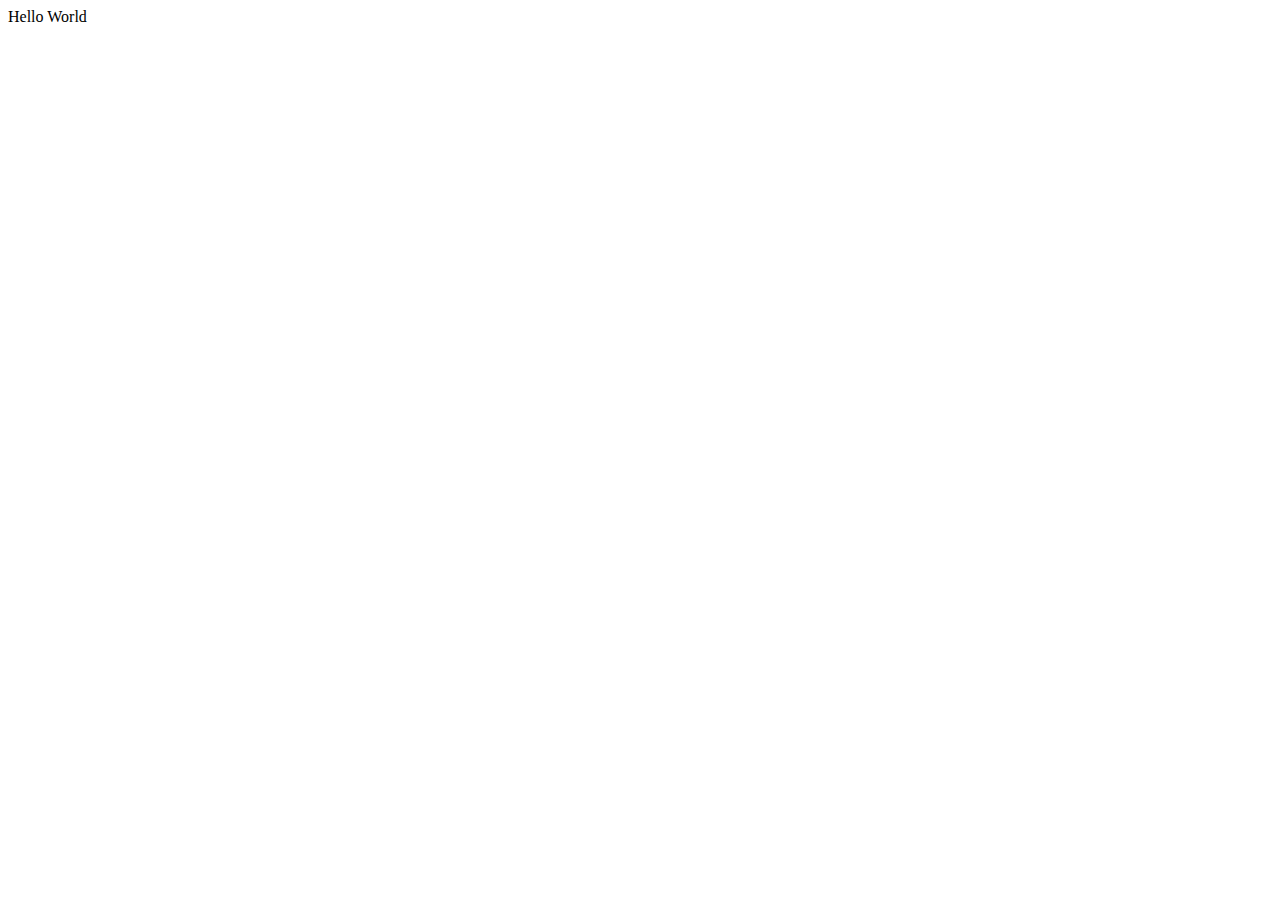
==== index.html @ 0970b0cb "first commit" ====
<!DOCTYPE html>
<html lang="en">

<head>
    <meta charset="UTF-8">
    <meta http-equiv="X-UA-Compatible" content="IE=edge">
    <meta name="viewport" content="width=device-width, initial-scale=1.0">
    <title>Document</title>
</head>

<body>
    Hello World
</body>

</html>
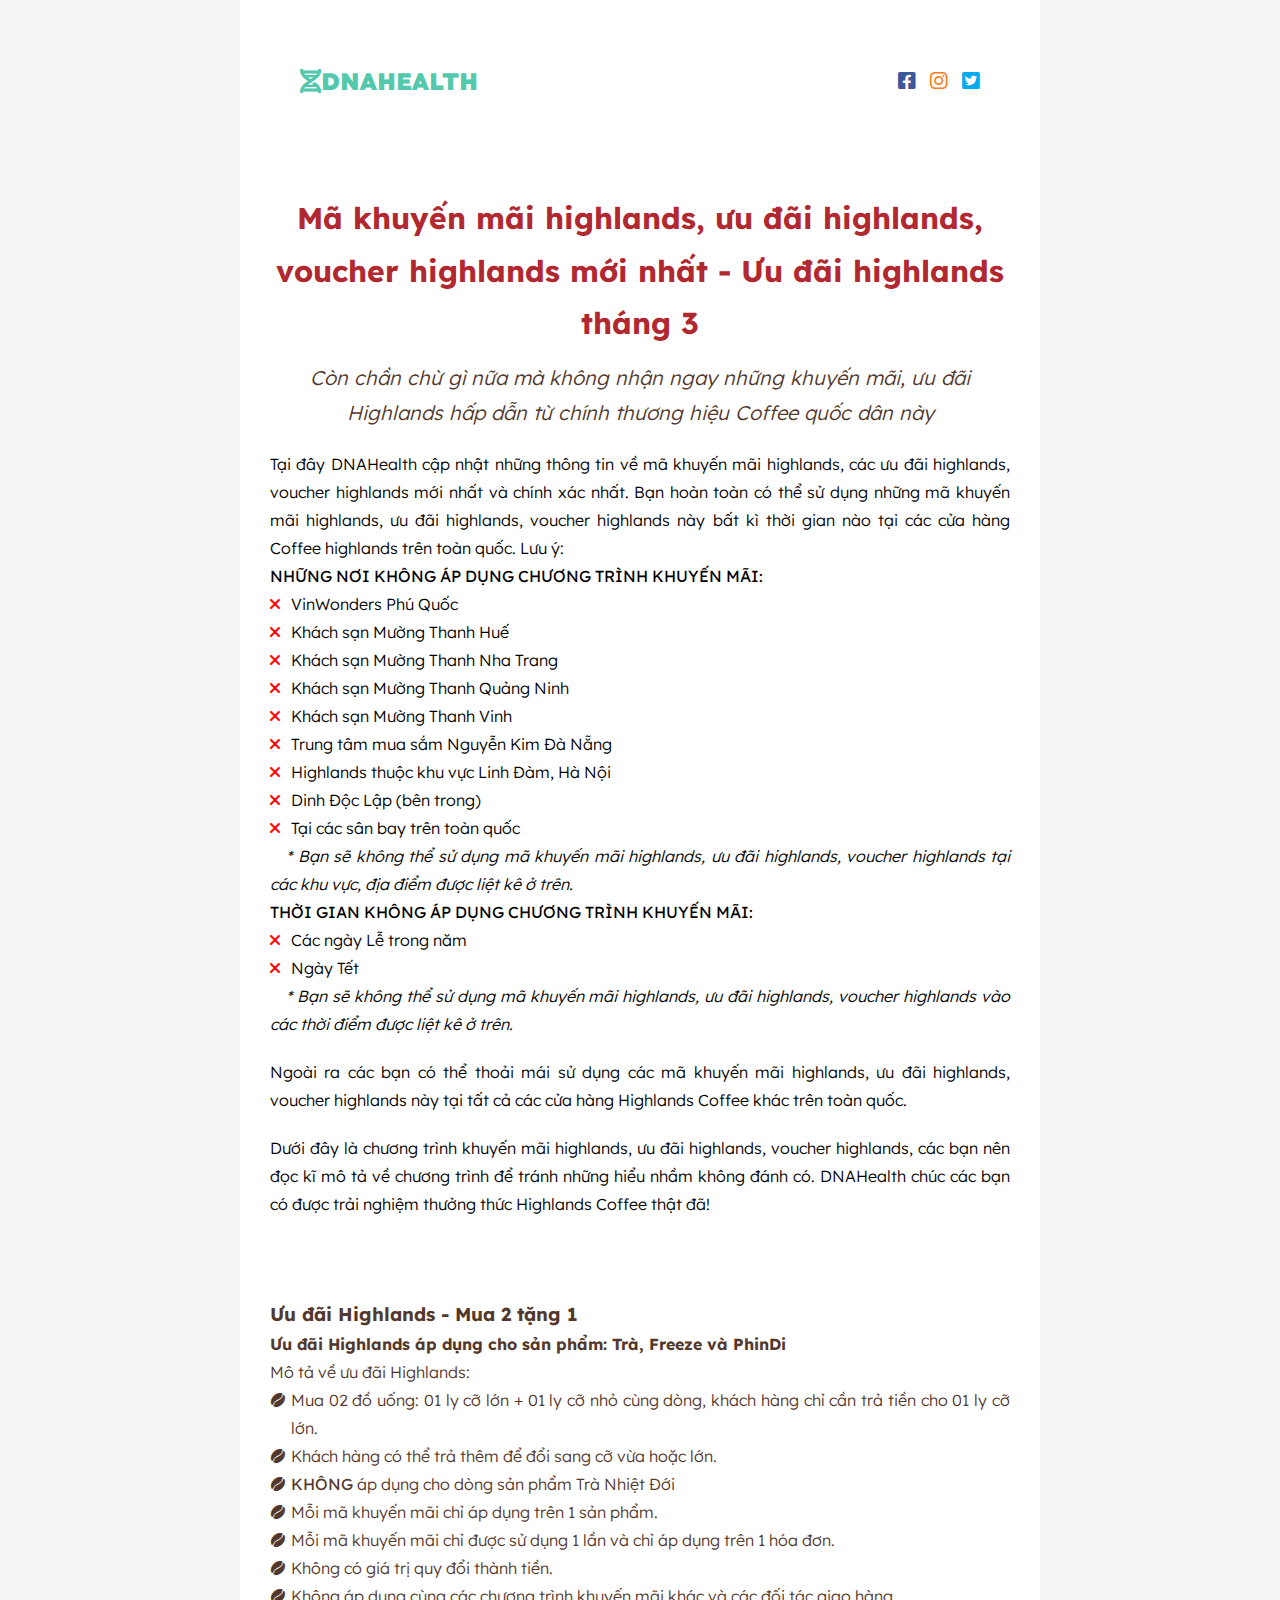
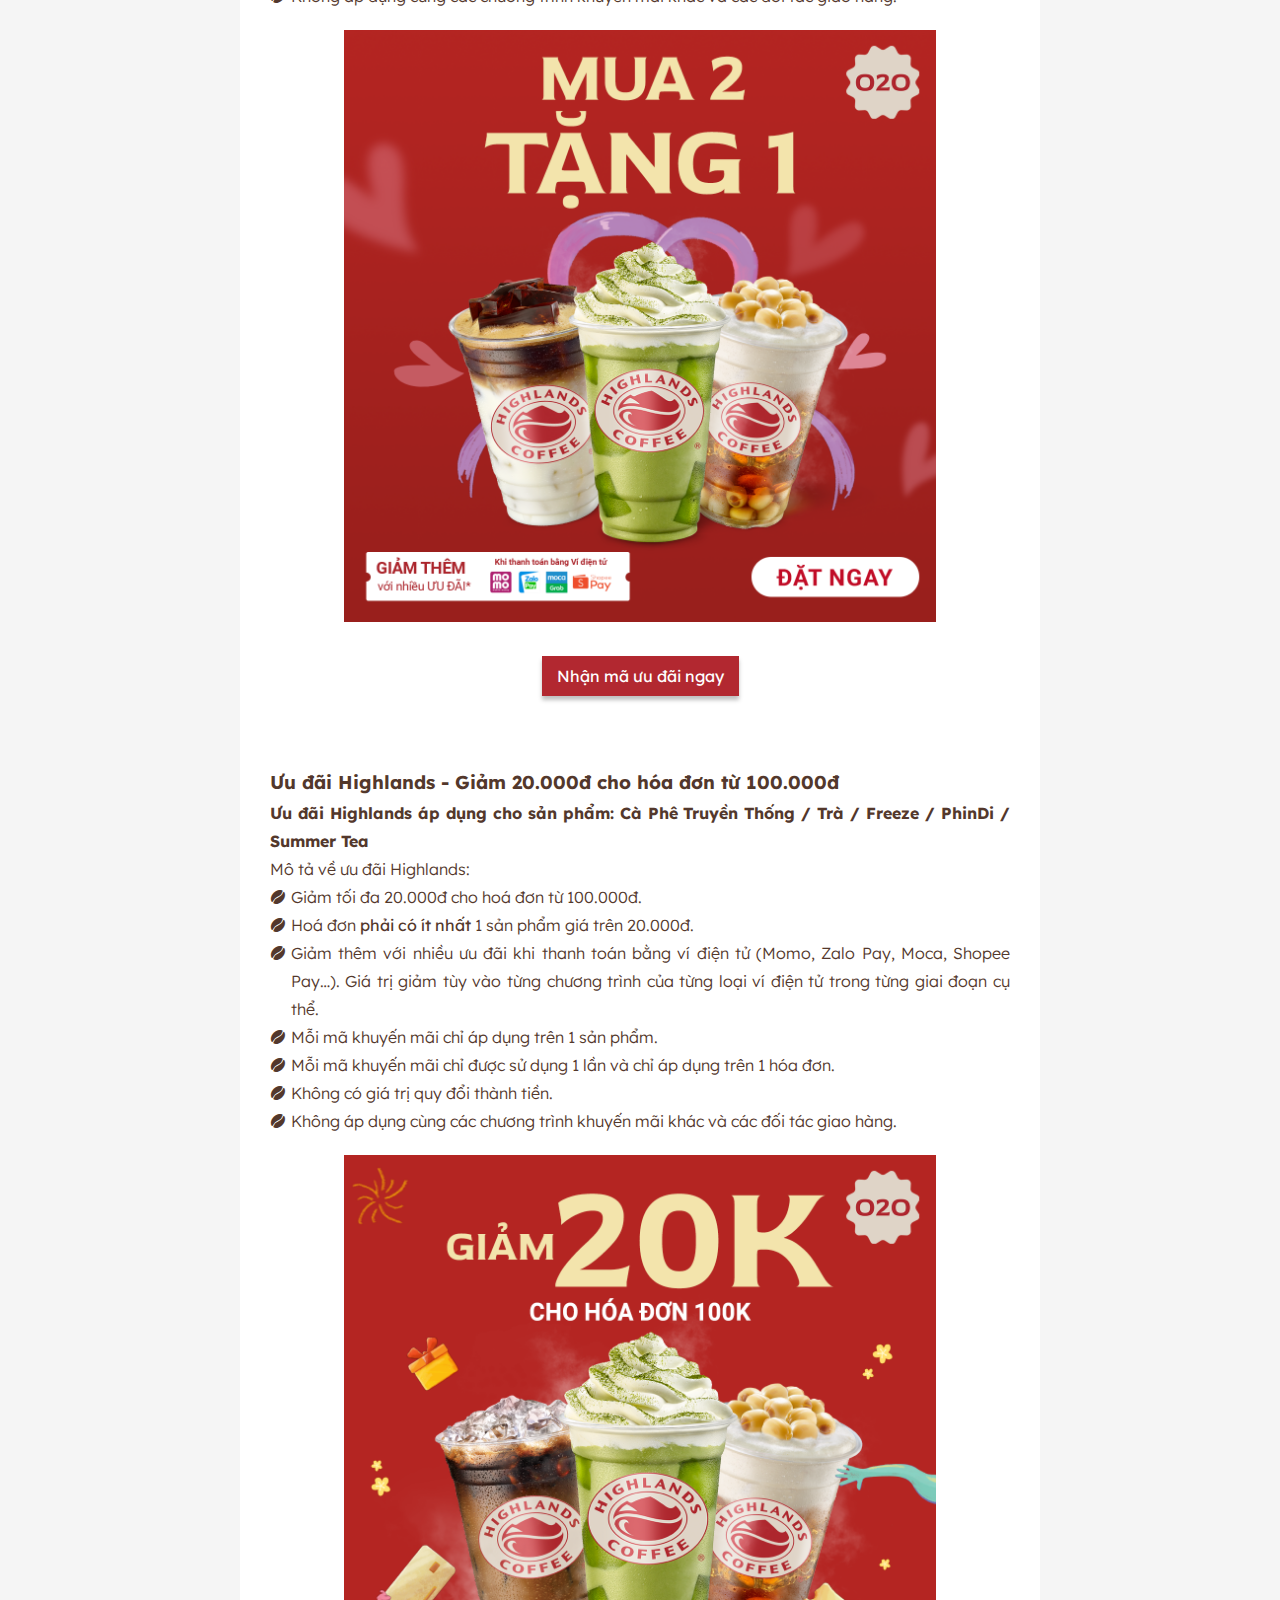
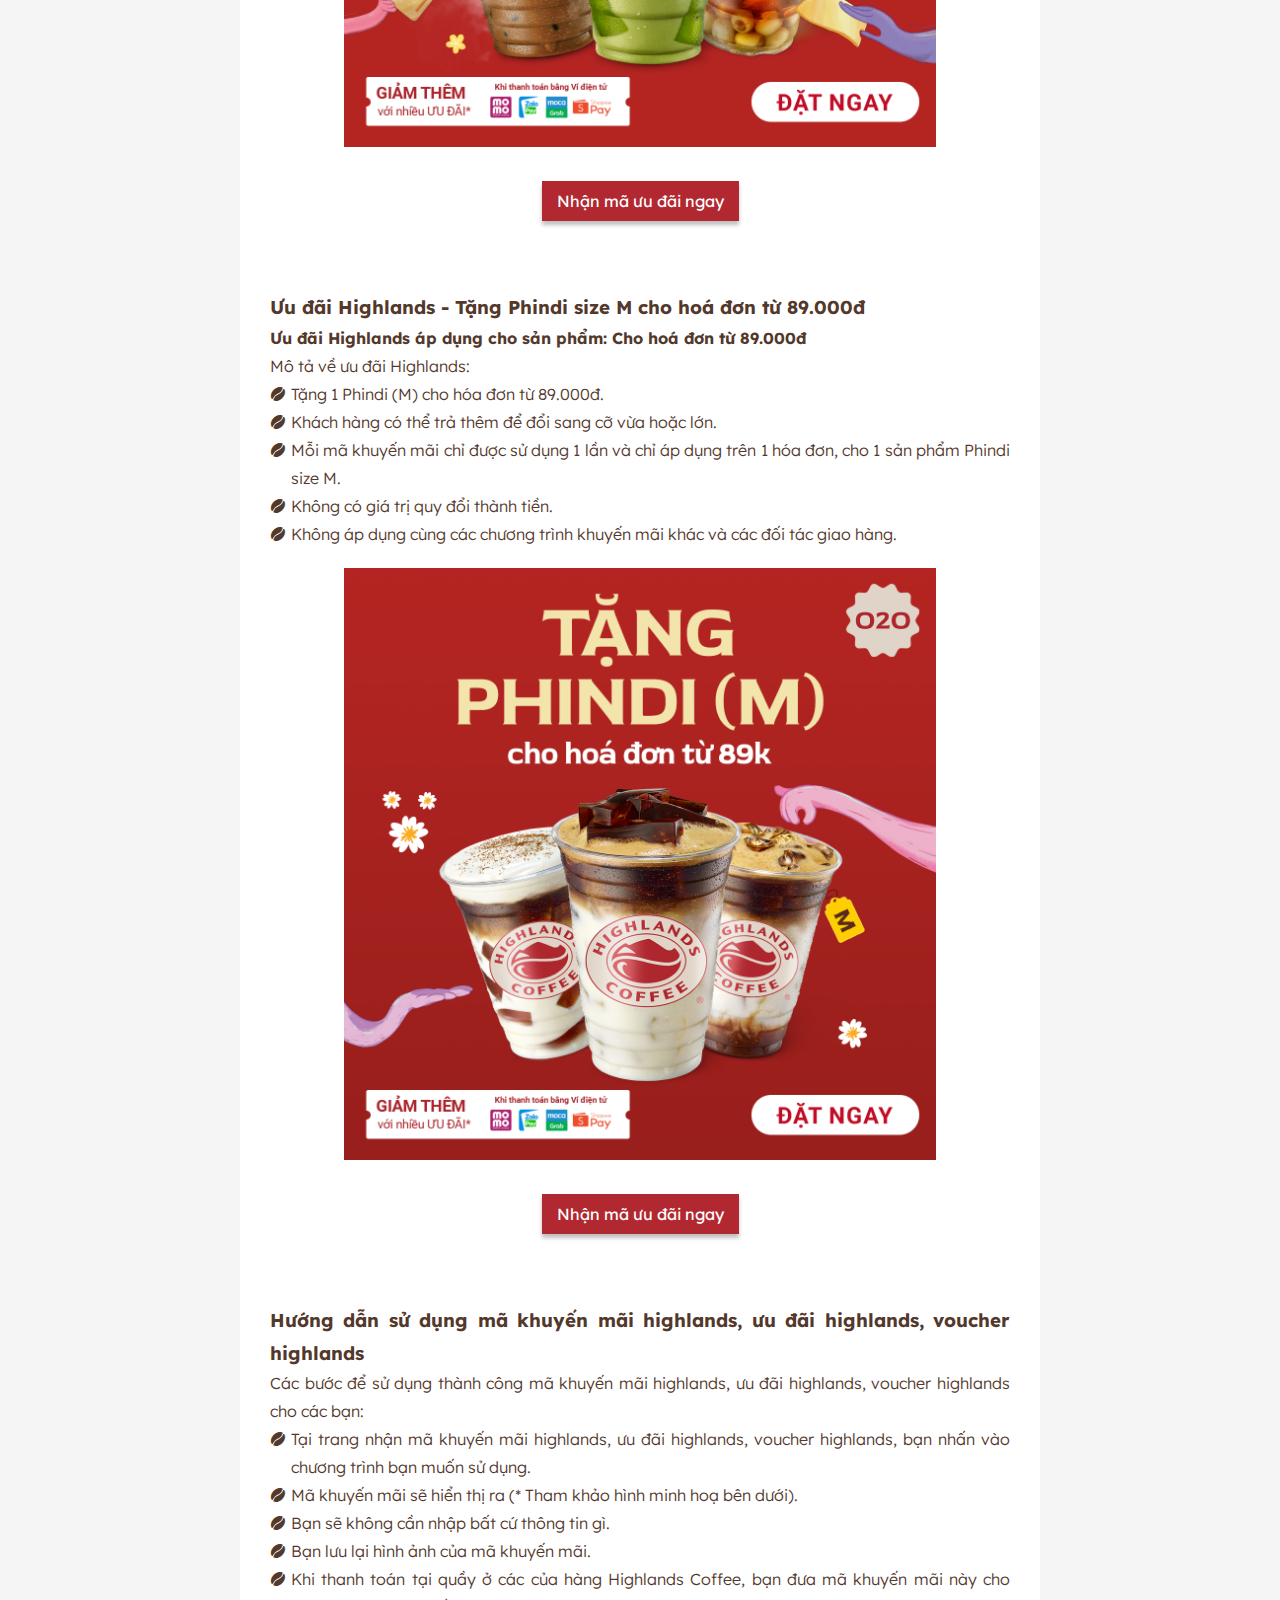
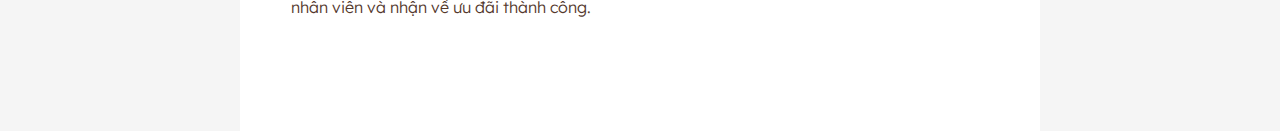
==== commit 133f8736: "complete web page" ====
--- a/index.html
+++ b/index.html
@@ -5,11 +5,136 @@
     <meta charset="UTF-8">
     <meta http-equiv="X-UA-Compatible" content="IE=edge">
     <meta name="viewport" content="width=device-width, initial-scale=1.0">
-    <title>Document</title>
+    <meta name="description" content="Nhận ngay khuyến mãi, ưu đãi Highlands mới nhất, hấp dẫn nhất. Chương trình Ưu đãi Highlands tháng 3">
+    <title>Mã khuyến mãi highlands, ưu đãi highlands, voucher highlands mới nhất - Ưu đãi highlands tháng 3</title>
+    <link rel="preconnect" href="https://fonts.googleapis.com">
+    <link rel="preconnect" href="https://fonts.gstatic.com" crossorigin>
+    <link rel="stylesheet" href="font-awesome-pro-v6-6/css/all.css">
+    <link href="https://fonts.googleapis.com/css2?family=Lexend:wght@100;200;300;400;500;600;700;800;900&display=swap" rel="stylesheet">
+    <link rel="stylesheet" href="css/header/header.css">
+    <link rel="stylesheet" href="css/main/main.css">
+    <link rel="stylesheet" href="css/styles.css">
 </head>
 
 <body>
-    Hello World
+    <header id="header">
+        <div class="logo">
+            <a href="#">
+                <p><i class="fa-sharp fa-solid fa-dna"></i>DNAHEALTH</p>
+            </a>
+        </div>
+        <div class="social">
+            <i class="fa-brands fa-square-facebook" style="color: #3b5998;"></i>
+            <i class="fa-brands fa-instagram" style="color: RGB(250,126,30);"></i>
+            <i class="fa-brands fa-square-twitter" style="color: #00acee;"></i>
+        </div>
+    </header>
+    <main id="main">
+        <div class="title">
+            <h1>Mã khuyến mãi highlands, ưu đãi highlands, voucher highlands mới nhất - Ưu đãi highlands tháng 3</h1>
+            <h2>Còn chần chừ gì nữa mà không nhận ngay những khuyến mãi, ưu đãi Highlands hấp dẫn từ chính thương hiệu Coffee quốc dân này</h2>
+        </div>
+        <div class="opening">
+            <p>Tại đây DNAHealth cập nhật những thông tin về mã khuyến mãi highlands, các ưu đãi highlands, voucher highlands mới nhất và chính xác nhất. Bạn hoàn toàn có thể sử dụng những mã khuyến mãi highlands, ưu đãi highlands, voucher highlands này
+                bất kì thời gian nào tại các cửa hàng Coffee highlands trên toàn quốc. Lưu ý: </p>
+            <p><strong>NHỮNG NƠI KHÔNG ÁP DỤNG CHƯƠNG TRÌNH KHUYẾN MÃI:</strong></p>
+            <ul>
+                <li>VinWonders Phú Quốc</li>
+                <li>Khách sạn Mường Thanh Huế</li>
+                <li>Khách sạn Mường Thanh Nha Trang</li>
+                <li>Khách sạn Mường Thanh Quảng Ninh</li>
+                <li>Khách sạn Mường Thanh Vinh</li>
+                <li>Trung tâm mua sắm Nguyễn Kim Đà Nẵng</li>
+                <li>Highlands thuộc khu vực Linh Đàm, Hà Nội</li>
+                <li>Dinh Độc Lập (bên trong)</li>
+                <li>Tại các sân bay trên toàn quốc</li>
+            </ul>
+            <p><i>&emsp;* Bạn sẽ không thể sử dụng mã khuyến mãi highlands, ưu đãi highlands, voucher highlands tại các khu vực, địa điểm được liệt kê ở trên.</i></p>
+            <p><strong>THỜI GIAN KHÔNG ÁP DỤNG CHƯƠNG TRÌNH KHUYẾN MÃI:</strong></p>
+            <ul>
+                <li>Các ngày Lễ trong năm</li>
+                <li>Ngày Tết</li>
+            </ul>
+            <p><i>&emsp;* Bạn sẽ không thể sử dụng mã khuyến mãi highlands, ưu đãi highlands, voucher highlands vào các thời điểm được liệt kê ở trên.</i></p>
+            <br>
+            <p>Ngoài ra các bạn có thể thoải mái sử dụng các mã khuyến mãi highlands, ưu đãi highlands, voucher highlands này tại tất cả các cửa hàng Highlands Coffee khác trên toàn quốc.</p>
+            <br>
+            <p>Dưới đây là chương trình khuyến mãi highlands, ưu đãi highlands, voucher highlands, các bạn nên đọc kĩ mô tả về chương trình để tránh những hiểu nhầm không đánh có. DNAHealth chúc các bạn có được trải nghiệm thưởng thức Highlands Coffee thật
+                đã!
+            </p>
+        </div>
+        <div class="main-content">
+            <div class="part">
+                <h3>Ưu đãi Highlands - Mua 2 tặng 1</h3>
+                <h4>Ưu đãi Highlands áp dụng cho sản phẩm: Trà, Freeze và PhinDi</h4>
+                <p>Mô tả về ưu đãi Highlands:</p>
+                <ul>
+                    <li>Mua 02 đồ uống: 01 ly cỡ lớn + 01 ly cỡ nhỏ cùng dòng, khách hàng chỉ cần trả tiền cho 01 ly cỡ lớn.</li>
+                    <li>Khách hàng có thể trả thêm để đổi sang cỡ vừa hoặc lớn.</li>
+                    <li><strong>KHÔNG</strong> áp dụng cho dòng sản phẩm Trà Nhiệt Đới</li>
+                    <li>Mỗi mã khuyến mãi chỉ áp dụng trên 1 sản phẩm.</li>
+                    <li>Mỗi mã khuyến mãi chỉ được sử dụng 1 lần và chỉ áp dụng trên 1 hóa đơn.</li>
+                    <li>Không có giá trị quy đổi thành tiền.</li>
+                    <li>Không áp dụng cùng các chương trình khuyến mãi khác và các đối tác giao hàng.</li>
+                </ul>
+                <div class="center-content">
+                    <img src="images/uu-dai-highlands-mua02tang01.png" alt="mã khuyến mãi highlands, ưu đãi highlands, voucher highlands">
+                    <div class="direct-btn">
+                        <a href="https://uudai4.highlandscoffee.com.vn/?utm_campaign=300_ADTC_MEDIA&utm_term=1411462&utm_content=pW3mFlRtgE4QfH8L8KG7qsVATu027vTEFnlsb8as5Xbhs57p&utm_id=accesstrade&utm_source=PAFFAT&utm_medium=DCPM&aff_sid=pW3mFlRtgE4QfH8L8KG7qsVATu027vTEFnlsb8as5Xbhs57p&atnct1=c8067ad1937f728f51288b3eb986afaa&atnct2=pW3mFlRtgE4QfH8L8KG7qsVATu027vTEFnlsb8as5Xbhs57p&atnct3=dsI1l000c2k00u93a">Nhận mã ưu đãi ngay</a>
+                    </div>
+                </div>
+            </div>
+            <div class="part">
+                <h3>Ưu đãi Highlands - Giảm 20.000đ cho hóa đơn từ 100.000đ</h3>
+                <h4>Ưu đãi Highlands áp dụng cho sản phẩm: Cà Phê Truyền Thống / Trà / Freeze / PhinDi / Summer Tea</h4>
+                <p>Mô tả về ưu đãi Highlands:</p>
+                <ul>
+                    <li>Giảm tối đa 20.000đ cho hoá đơn từ 100.000đ.</li>
+                    <li>Hoá đơn <strong>phải có ít nhất</strong> 1 sản phẩm giá trên 20.000đ.</li>
+                    <li>Giảm thêm với nhiều ưu đãi khi thanh toán bằng ví điện tử (Momo, Zalo Pay, Moca, Shopee Pay…). Giá trị giảm tùy vào từng chương trình của từng loại ví điện tử trong từng giai đoạn cụ thể.</li>
+                    <li>Mỗi mã khuyến mãi chỉ áp dụng trên 1 sản phẩm.</li>
+                    <li>Mỗi mã khuyến mãi chỉ được sử dụng 1 lần và chỉ áp dụng trên 1 hóa đơn.</li>
+                    <li>Không có giá trị quy đổi thành tiền.</li>
+                    <li>Không áp dụng cùng các chương trình khuyến mãi khác và các đối tác giao hàng.</li>
+                </ul>
+                <div class="center-content">
+                    <img src="images/uu-dai-highlands-giam20ktren100k.png" alt="mã khuyến mãi highlands, ưu đãi highlands, voucher highlands">
+                    <div class="direct-btn">
+                        <a href="https://uudai4.highlandscoffee.com.vn/?utm_campaign=300_ADTC_MEDIA&utm_term=1411462&utm_content=pW3mFlRtgE4QfH8L8KG7qsVATu027vTEFnlsb8as5Xbhs57p&utm_id=accesstrade&utm_source=PAFFAT&utm_medium=DCPM&aff_sid=pW3mFlRtgE4QfH8L8KG7qsVATu027vTEFnlsb8as5Xbhs57p&atnct1=c8067ad1937f728f51288b3eb986afaa&atnct2=pW3mFlRtgE4QfH8L8KG7qsVATu027vTEFnlsb8as5Xbhs57p&atnct3=dsI1l000c2k00u93a">Nhận mã ưu đãi ngay</a>
+                    </div>
+                </div>
+            </div>
+            <div class="part">
+                <h3>Ưu đãi Highlands - Tặng Phindi size M cho hoá đơn từ 89.000đ</h3>
+                <h4>Ưu đãi Highlands áp dụng cho sản phẩm: Cho hoá đơn từ 89.000đ</h4>
+                <p>Mô tả về ưu đãi Highlands:</p>
+                <ul>
+                    <li>Tặng 1 Phindi (M) cho hóa đơn từ 89.000đ.</li>
+                    <li>Khách hàng có thể trả thêm để đổi sang cỡ vừa hoặc lớn.</li>
+                    <li>Mỗi mã khuyến mãi chỉ được sử dụng 1 lần và chỉ áp dụng trên 1 hóa đơn, cho 1 sản phẩm Phindi size M.</li>
+                    <li>Không có giá trị quy đổi thành tiền.</li>
+                    <li>Không áp dụng cùng các chương trình khuyến mãi khác và các đối tác giao hàng.</li>
+                </ul>
+                <div class="center-content">
+                    <img src="images/uu-dai-highlands-tangPhindiM.png" alt="mã khuyến mãi highlands, ưu đãi highlands, voucher highlands">
+                    <div class="direct-btn">
+                        <a href="https://uudai4.highlandscoffee.com.vn/?utm_campaign=300_ADTC_MEDIA&utm_term=1411462&utm_content=pW3mFlRtgE4QfH8L8KG7qsVATu027vTEFnlsb8as5Xbhs57p&utm_id=accesstrade&utm_source=PAFFAT&utm_medium=DCPM&aff_sid=pW3mFlRtgE4QfH8L8KG7qsVATu027vTEFnlsb8as5Xbhs57p&atnct1=c8067ad1937f728f51288b3eb986afaa&atnct2=pW3mFlRtgE4QfH8L8KG7qsVATu027vTEFnlsb8as5Xbhs57p&atnct3=dsI1l000c2k00u93a">Nhận mã ưu đãi ngay</a>
+                    </div>
+                </div>
+            </div>
+            <div class="part">
+                <h3>Hướng dẫn sử dụng mã khuyến mãi highlands, ưu đãi highlands, voucher highlands</h3>
+                <p>Các bước để sử dụng thành công mã khuyến mãi highlands, ưu đãi highlands, voucher highlands cho các bạn:</p>
+                <ul>
+                    <li>Tại trang nhận mã khuyến mãi highlands, ưu đãi highlands, voucher highlands, bạn nhấn vào chương trình bạn muốn sử dụng.</li>
+                    <li>Mã khuyến mãi sẽ hiển thị ra (* Tham khảo hình minh hoạ bên dưới).</li>
+                    <li>Bạn sẽ không cần nhập bất cứ thông tin gì.</li>
+                    <li>Bạn lưu lại hình ảnh của mã khuyến mãi.</li>
+                    <li>Khi thanh toán tại quầy ở các của hàng Highlands Coffee, bạn đưa mã khuyến mãi này cho nhân viên và nhận về ưu đãi thành công.</li>
+                </ul>
+            </div>
+        </div>
+    </main>
 </body>
 
 </html>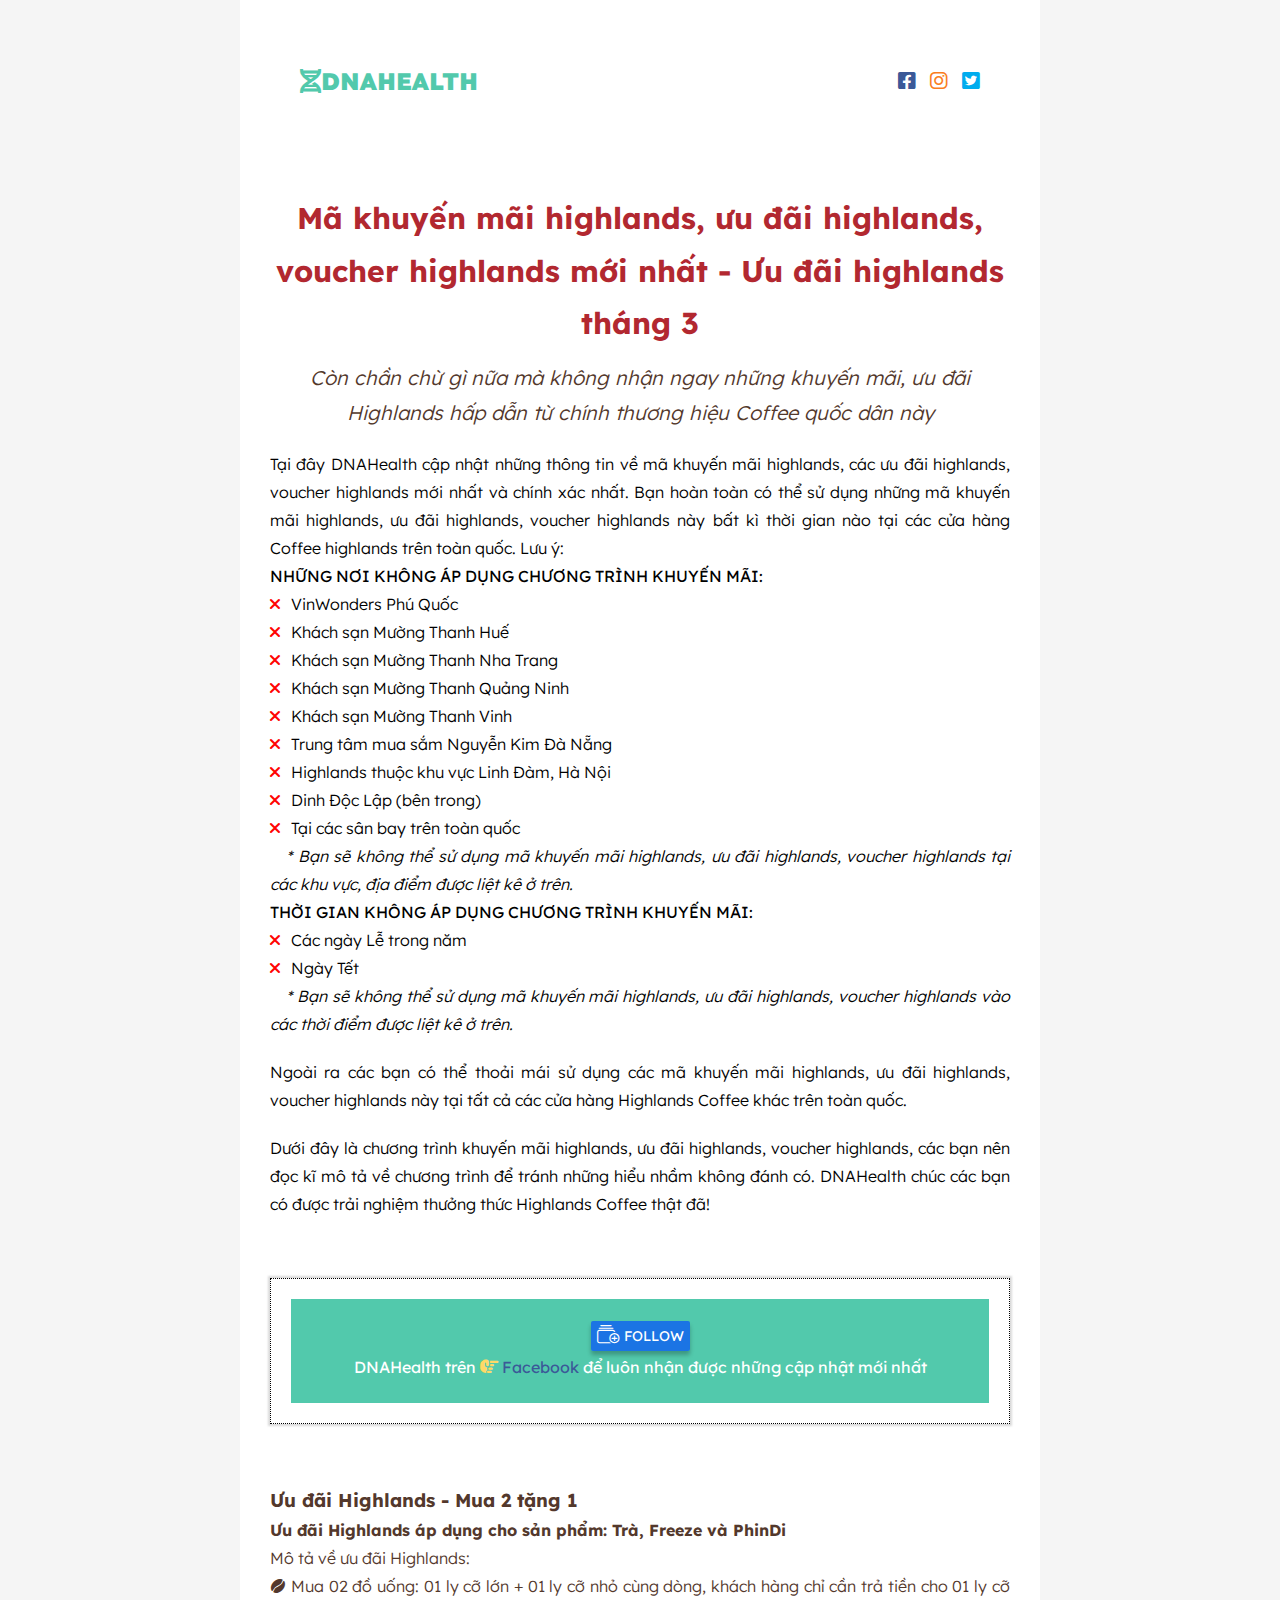
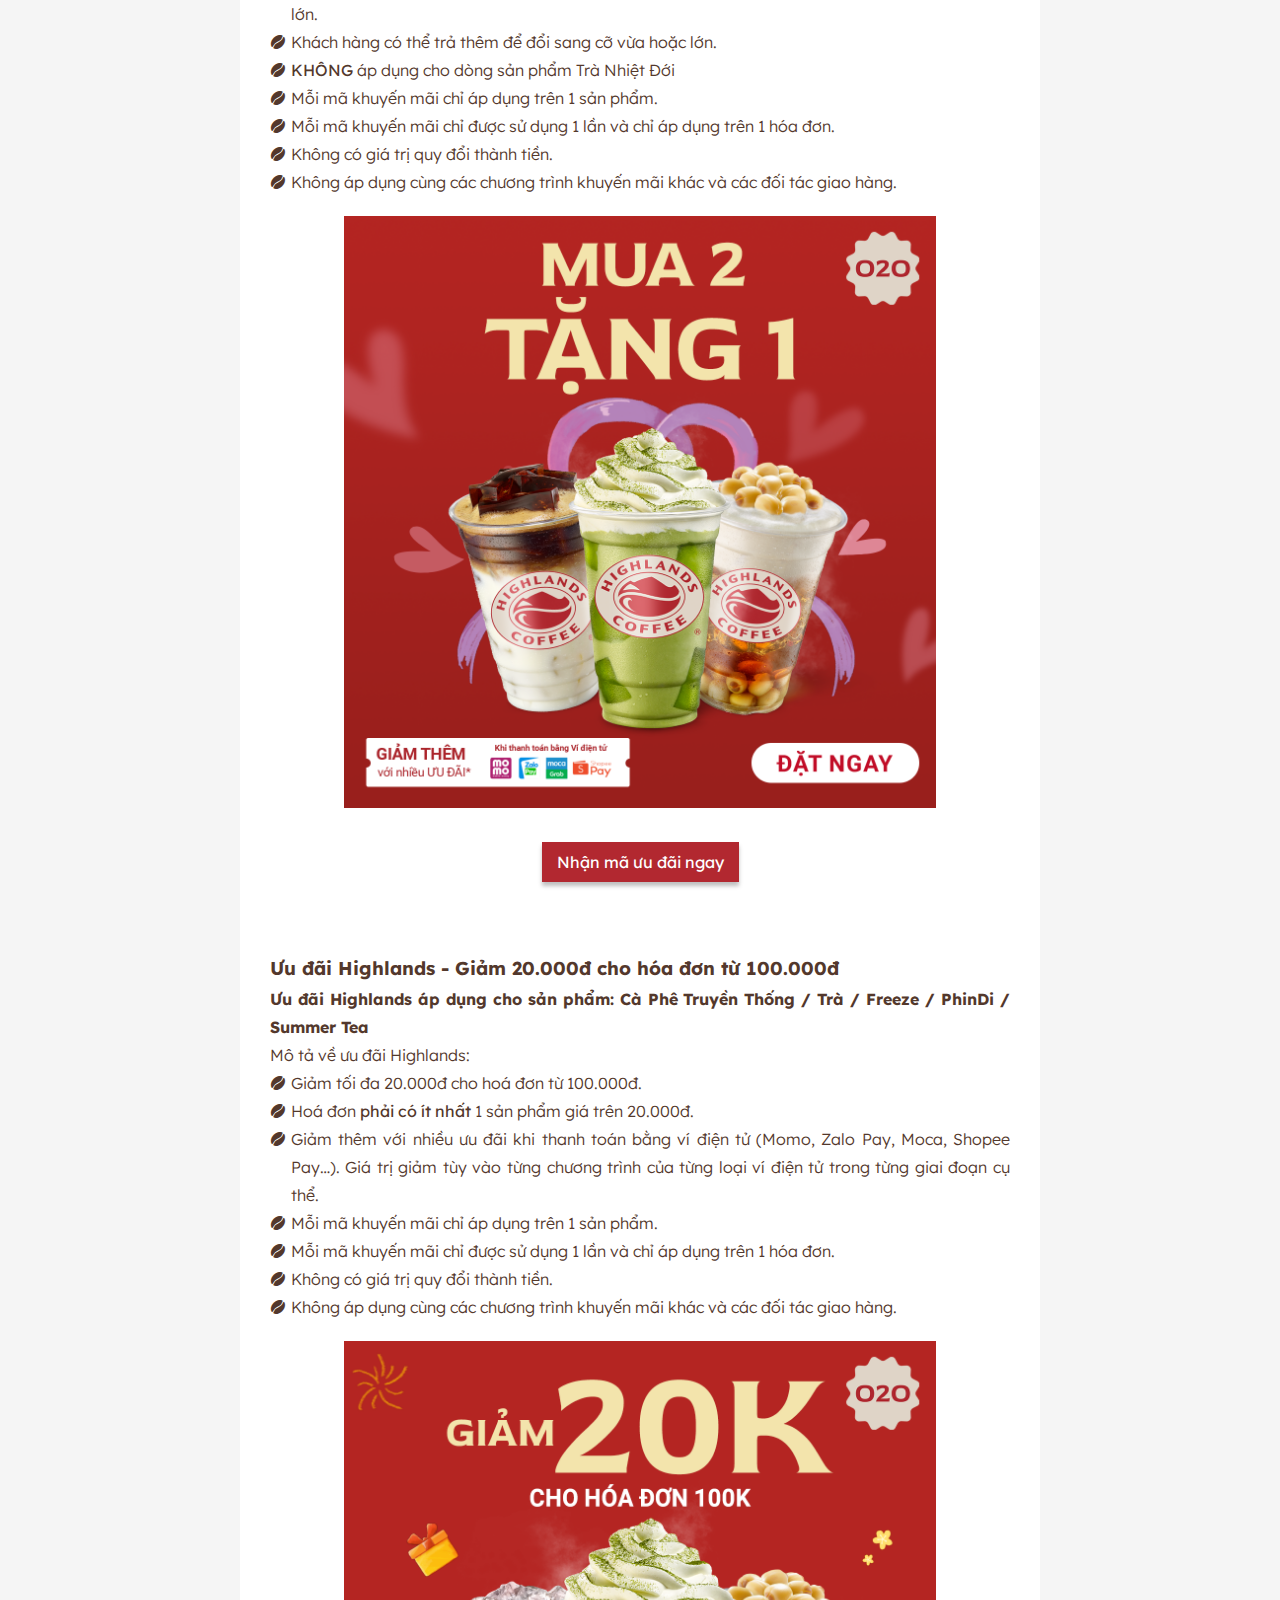
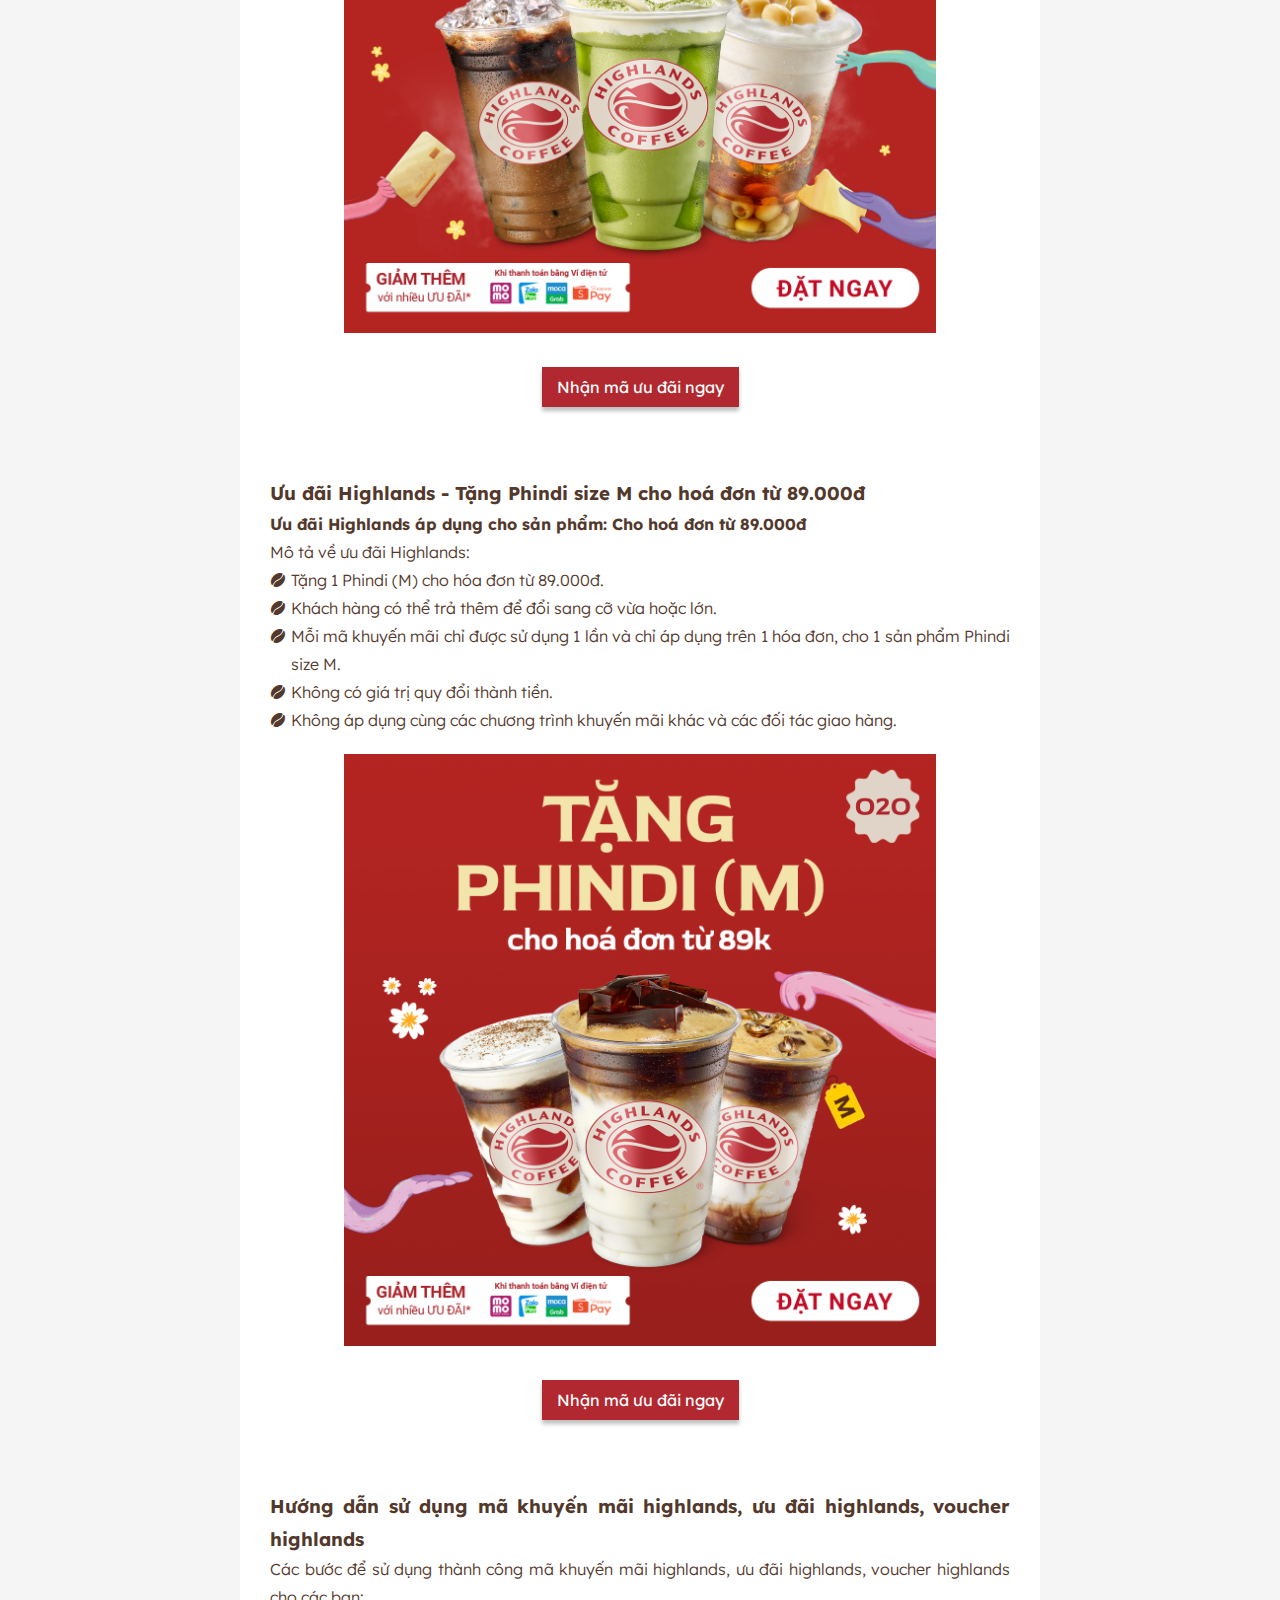
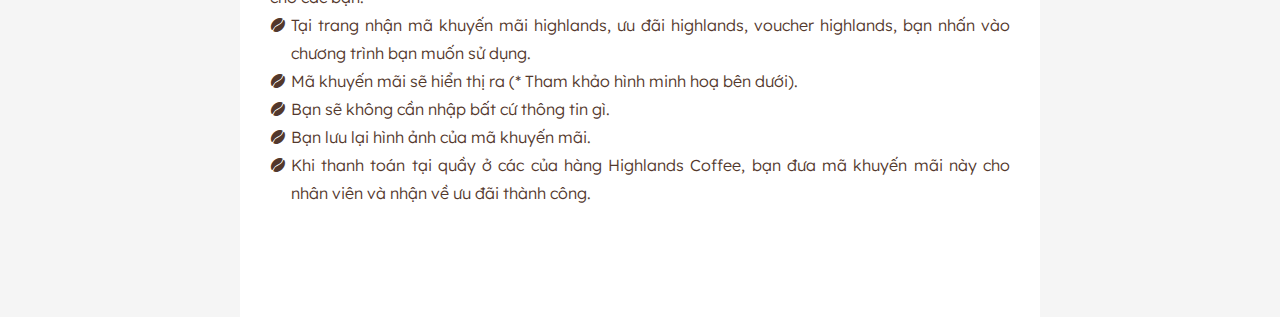
==== commit 26a77e28: "Add action call follow" ====
--- a/index.html
+++ b/index.html
@@ -24,7 +24,7 @@
             </a>
         </div>
         <div class="social">
-            <i class="fa-brands fa-square-facebook" style="color: #3b5998;"></i>
+            <a href="https://www.facebook.com/profile.php?id=100088372483641" target="_blank"><i class="fa-brands fa-square-facebook" style="color: #3b5998;"></i></a>
             <i class="fa-brands fa-instagram" style="color: RGB(250,126,30);"></i>
             <i class="fa-brands fa-square-twitter" style="color: #00acee;"></i>
         </div>
@@ -62,6 +62,14 @@
             <p>Dưới đây là chương trình khuyến mãi highlands, ưu đãi highlands, voucher highlands, các bạn nên đọc kĩ mô tả về chương trình để tránh những hiểu nhầm không đánh có. DNAHealth chúc các bạn có được trải nghiệm thưởng thức Highlands Coffee thật
                 đã!
             </p>
+        </div>
+        <div class="follow-action">
+            <div class="box">
+                <a href="https://www.facebook.com/profile.php?id=100088372483641" target="_blank">
+                    <i class="fa-light fa-rectangle-history-circle-plus"></i> FOLLOW
+                </a>
+                <br> DNAHealth trên <i class="fa-solid fa-hand-point-right"></i> <span style="color: #3b5998;">Facebook</span> để luôn nhận được những cập nhật mới nhất
+            </div>
         </div>
         <div class="main-content">
             <div class="part">
--- a/css/main/main.css
+++ b/css/main/main.css
@@ -41,7 +41,7 @@
 }
 #main .opening {
   font-weight: 300;
-  margin-bottom: 80px;
+  margin-bottom: 60px;
 }
 #main .opening p,
 #main .opening li {
@@ -54,6 +54,53 @@
   margin-left: calc(var(--icon-space) * -1);
   width: var(--icon-space);
   color: #FF0303;
+}
+#main .follow-action {
+  padding: 20px;
+  border: 1px dotted #000;
+  margin-bottom: 60px;
+  box-shadow: 0px 0px 2px 2px #dadada;
+}
+#main .follow-action .box {
+  background-color: #52c9ac;
+  color: #FFF;
+  text-align: center;
+  padding: 20px;
+  line-height: 2;
+}
+#main .follow-action .box i {
+  font-size: 18px;
+  color: #FFD966;
+}
+#main .follow-action .box a {
+  font-size: 14px;
+  text-decoration: none;
+  padding: 6px;
+  background-color: #1b74e4;
+  color: #fff;
+  margin-left: 8px;
+  margin-right: 8px;
+  box-shadow: 0px 4px 4px 0px rgba(0, 0, 0, 0.25);
+  transform: scale(1);
+  animation: pulse-blue 2s infinite;
+  border-radius: 2px;
+}
+#main .follow-action .box a i {
+  color: #FFF;
+}
+@keyframes pulse-blue {
+  0% {
+    transform: scale(0.95);
+    box-shadow: 0 0 0 0 rgba(0, 0, 0, 0.7);
+  }
+  70% {
+    transform: scale(1);
+    box-shadow: 0 0 0 10px rgba(0, 0, 0, 0);
+  }
+  100% {
+    transform: scale(0.95);
+    box-shadow: 0 0 0 0 rgba(0, 0, 0, 0);
+  }
 }
 #main .main-content {
   margin-bottom: 20px;
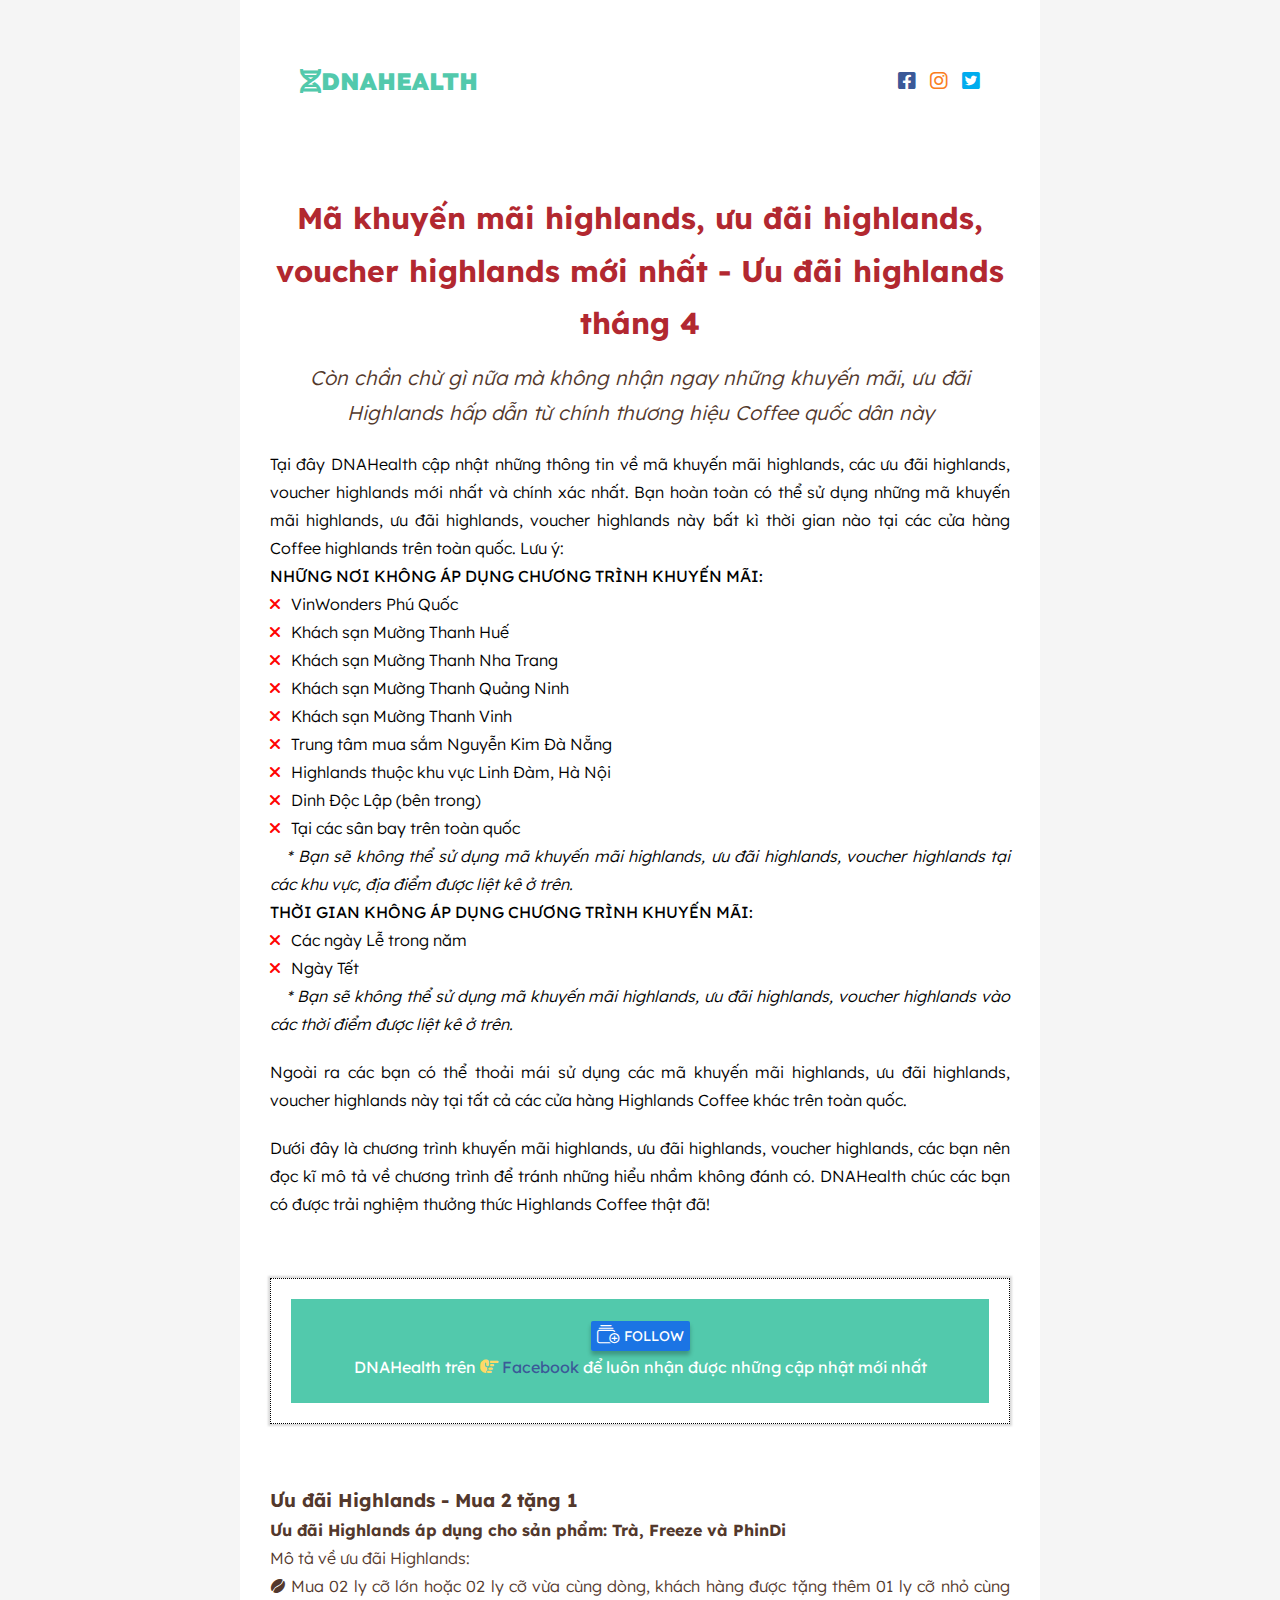
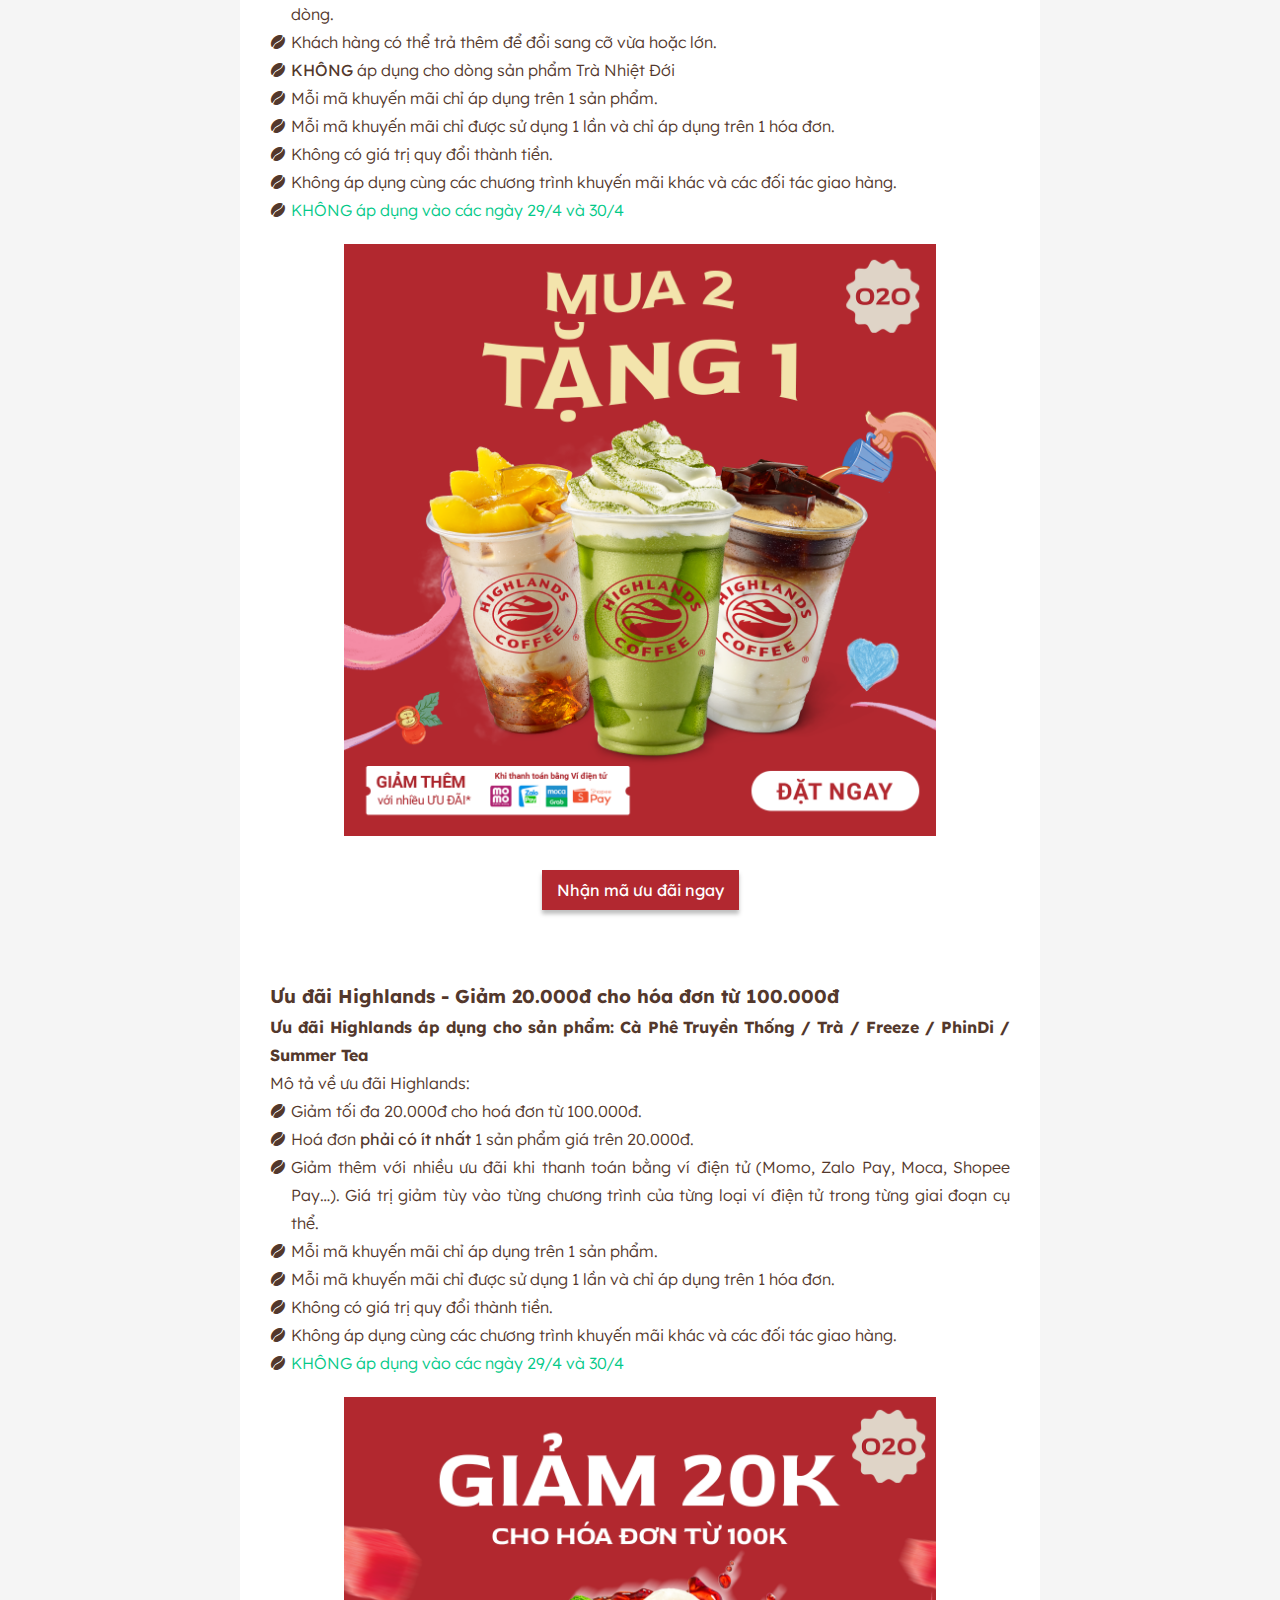
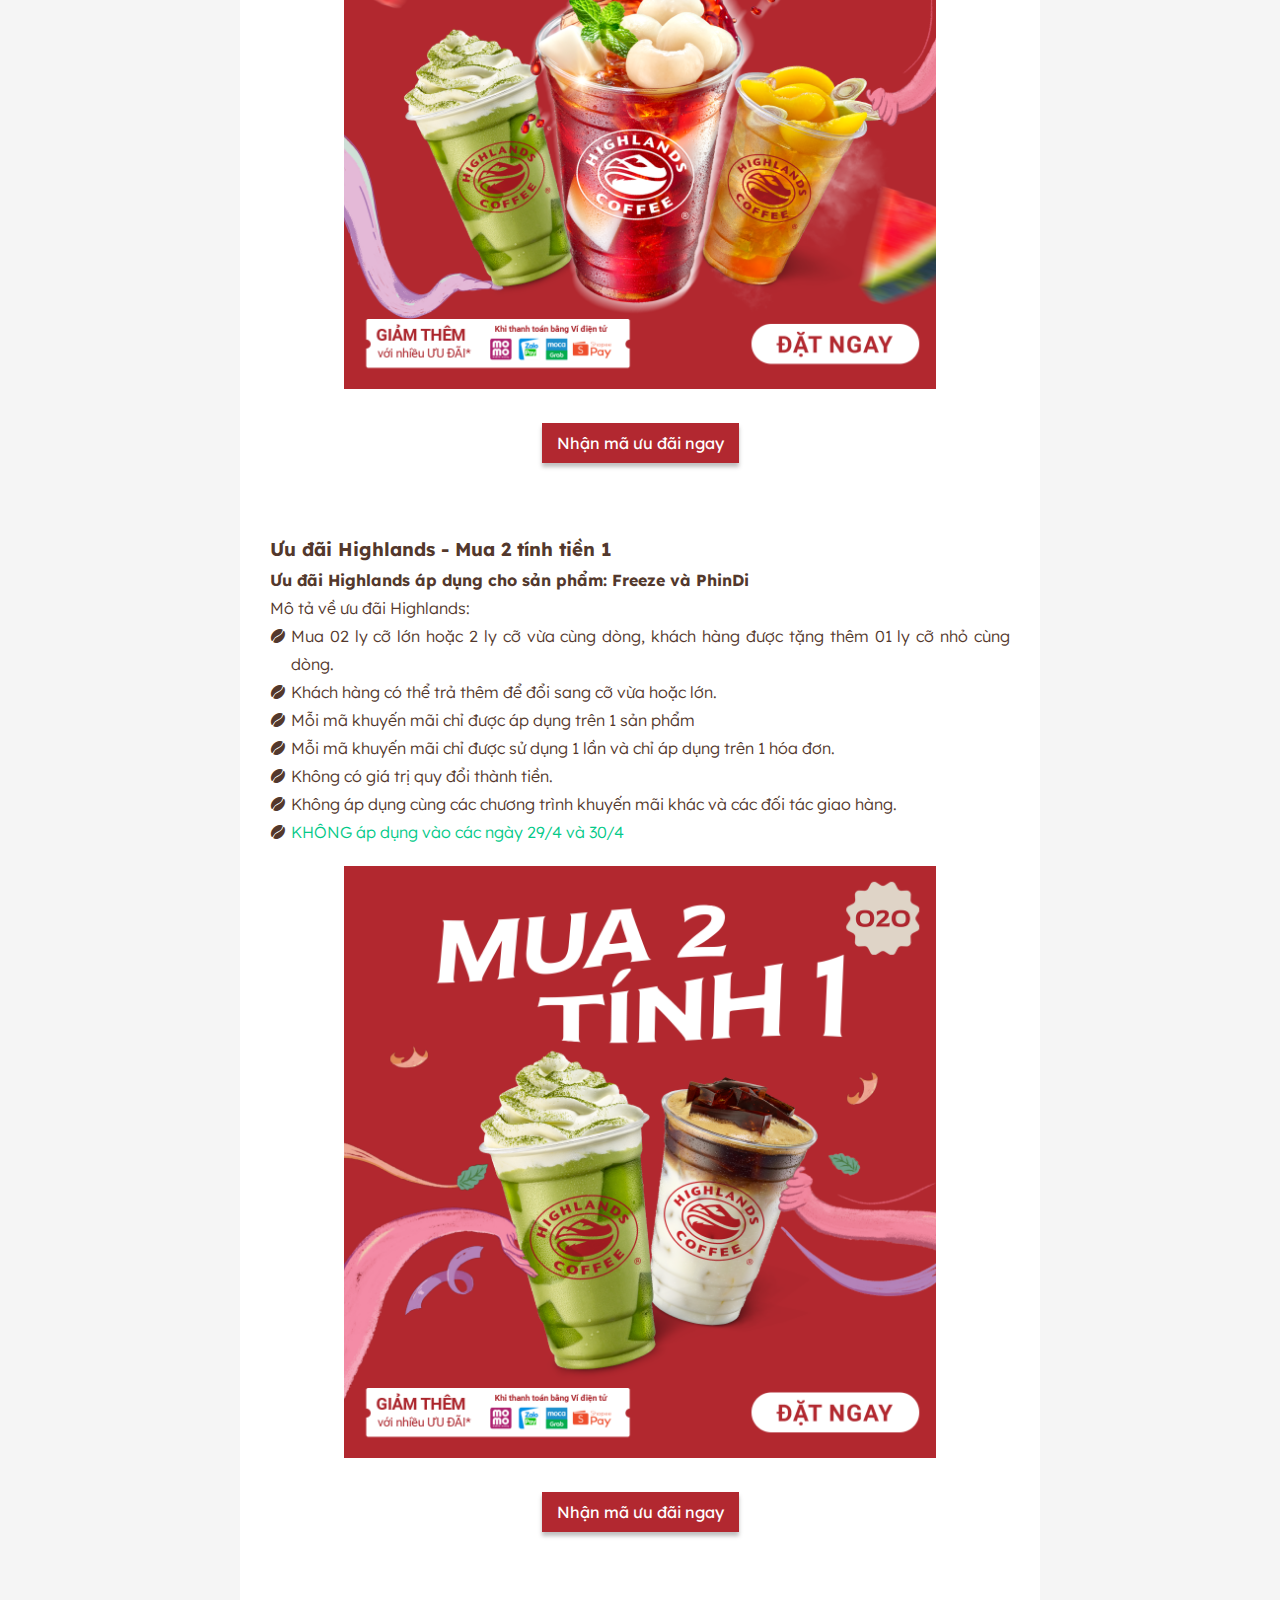
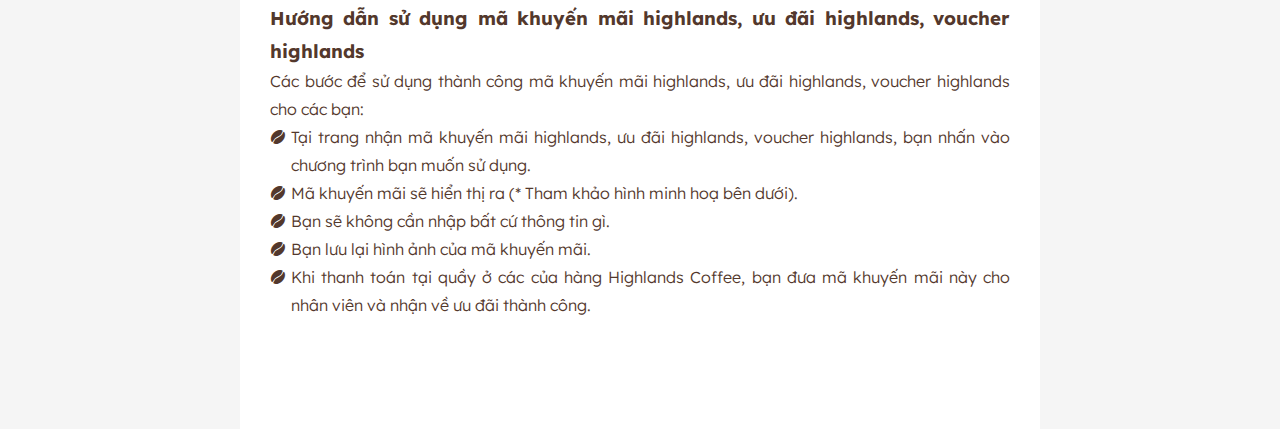
==== commit 42e35b9f: "Change to April" ====
--- a/index.html
+++ b/index.html
@@ -5,8 +5,8 @@
     <meta charset="UTF-8">
     <meta http-equiv="X-UA-Compatible" content="IE=edge">
     <meta name="viewport" content="width=device-width, initial-scale=1.0">
-    <meta name="description" content="Nhận ngay khuyến mãi, ưu đãi Highlands mới nhất, hấp dẫn nhất. Chương trình Ưu đãi Highlands tháng 3">
-    <title>Mã khuyến mãi highlands, ưu đãi highlands, voucher highlands mới nhất - Ưu đãi highlands tháng 3</title>
+    <meta name="description" content="Nhận ngay khuyến mãi, ưu đãi Highlands mới nhất, hấp dẫn nhất. Chương trình Ưu đãi Highlands tháng 4">
+    <title>Mã khuyến mãi highlands, ưu đãi highlands, voucher highlands mới nhất - Ưu đãi highlands tháng 4</title>
     <link rel="preconnect" href="https://fonts.googleapis.com">
     <link rel="preconnect" href="https://fonts.gstatic.com" crossorigin>
     <link rel="stylesheet" href="font-awesome-pro-v6-6/css/all.css">
@@ -31,7 +31,7 @@
     </header>
     <main id="main">
         <div class="title">
-            <h1>Mã khuyến mãi highlands, ưu đãi highlands, voucher highlands mới nhất - Ưu đãi highlands tháng 3</h1>
+            <h1>Mã khuyến mãi highlands, ưu đãi highlands, voucher highlands mới nhất - Ưu đãi highlands tháng 4</h1>
             <h2>Còn chần chừ gì nữa mà không nhận ngay những khuyến mãi, ưu đãi Highlands hấp dẫn từ chính thương hiệu Coffee quốc dân này</h2>
         </div>
         <div class="opening">
@@ -77,13 +77,14 @@
                 <h4>Ưu đãi Highlands áp dụng cho sản phẩm: Trà, Freeze và PhinDi</h4>
                 <p>Mô tả về ưu đãi Highlands:</p>
                 <ul>
-                    <li>Mua 02 đồ uống: 01 ly cỡ lớn + 01 ly cỡ nhỏ cùng dòng, khách hàng chỉ cần trả tiền cho 01 ly cỡ lớn.</li>
+                    <li>Mua 02 ly cỡ lớn hoặc 02 ly cỡ vừa cùng dòng, khách hàng được tặng thêm 01 ly cỡ nhỏ cùng dòng.</li>
                     <li>Khách hàng có thể trả thêm để đổi sang cỡ vừa hoặc lớn.</li>
                     <li><strong>KHÔNG</strong> áp dụng cho dòng sản phẩm Trà Nhiệt Đới</li>
                     <li>Mỗi mã khuyến mãi chỉ áp dụng trên 1 sản phẩm.</li>
                     <li>Mỗi mã khuyến mãi chỉ được sử dụng 1 lần và chỉ áp dụng trên 1 hóa đơn.</li>
                     <li>Không có giá trị quy đổi thành tiền.</li>
                     <li>Không áp dụng cùng các chương trình khuyến mãi khác và các đối tác giao hàng.</li>
+                    <li><span style="color: #03C988;">KHÔNG áp dụng vào các ngày 29/4 và 30/4</span></li>
                 </ul>
                 <div class="center-content">
                     <img src="images/uu-dai-highlands-mua02tang01.png" alt="mã khuyến mãi highlands, ưu đãi highlands, voucher highlands">
@@ -104,6 +105,7 @@
                     <li>Mỗi mã khuyến mãi chỉ được sử dụng 1 lần và chỉ áp dụng trên 1 hóa đơn.</li>
                     <li>Không có giá trị quy đổi thành tiền.</li>
                     <li>Không áp dụng cùng các chương trình khuyến mãi khác và các đối tác giao hàng.</li>
+                    <li><span style="color: #03C988;">KHÔNG áp dụng vào các ngày 29/4 và 30/4</span></li>
                 </ul>
                 <div class="center-content">
                     <img src="images/uu-dai-highlands-giam20ktren100k.png" alt="mã khuyến mãi highlands, ưu đãi highlands, voucher highlands">
@@ -113,18 +115,20 @@
                 </div>
             </div>
             <div class="part">
-                <h3>Ưu đãi Highlands - Tặng Phindi size M cho hoá đơn từ 89.000đ</h3>
-                <h4>Ưu đãi Highlands áp dụng cho sản phẩm: Cho hoá đơn từ 89.000đ</h4>
+                <h3>Ưu đãi Highlands - Mua 2 tính tiền 1</h3>
+                <h4>Ưu đãi Highlands áp dụng cho sản phẩm: Freeze và PhinDi</h4>
                 <p>Mô tả về ưu đãi Highlands:</p>
                 <ul>
-                    <li>Tặng 1 Phindi (M) cho hóa đơn từ 89.000đ.</li>
+                    <li>Mua 02 ly cỡ lớn hoặc 2 ly cỡ vừa cùng dòng, khách hàng được tặng thêm 01 ly cỡ nhỏ cùng dòng.</li>
                     <li>Khách hàng có thể trả thêm để đổi sang cỡ vừa hoặc lớn.</li>
-                    <li>Mỗi mã khuyến mãi chỉ được sử dụng 1 lần và chỉ áp dụng trên 1 hóa đơn, cho 1 sản phẩm Phindi size M.</li>
+                    <li>Mỗi mã khuyến mãi chỉ được áp dụng trên 1 sản phẩm</li>
+                    <li>Mỗi mã khuyến mãi chỉ được sử dụng 1 lần và chỉ áp dụng trên 1 hóa đơn.</li>
                     <li>Không có giá trị quy đổi thành tiền.</li>
                     <li>Không áp dụng cùng các chương trình khuyến mãi khác và các đối tác giao hàng.</li>
+                    <li><span style="color: #03C988;">KHÔNG áp dụng vào các ngày 29/4 và 30/4</span></li>
                 </ul>
                 <div class="center-content">
-                    <img src="images/uu-dai-highlands-tangPhindiM.png" alt="mã khuyến mãi highlands, ưu đãi highlands, voucher highlands">
+                    <img src="images/uu-dai-highlands-mua02tinh01.png" alt="mã khuyến mãi highlands, ưu đãi highlands, voucher highlands">
                     <div class="direct-btn">
                         <a href="https://uudai4.highlandscoffee.com.vn/?utm_campaign=300_ADTC_MEDIA&utm_term=1411462&utm_content=pW3mFlRtgE4QfH8L8KG7qsVATu027vTEFnlsb8as5Xbhs57p&utm_id=accesstrade&utm_source=PAFFAT&utm_medium=DCPM&aff_sid=pW3mFlRtgE4QfH8L8KG7qsVATu027vTEFnlsb8as5Xbhs57p&atnct1=c8067ad1937f728f51288b3eb986afaa&atnct2=pW3mFlRtgE4QfH8L8KG7qsVATu027vTEFnlsb8as5Xbhs57p&atnct3=dsI1l000c2k00u93a">Nhận mã ưu đãi ngay</a>
                     </div>
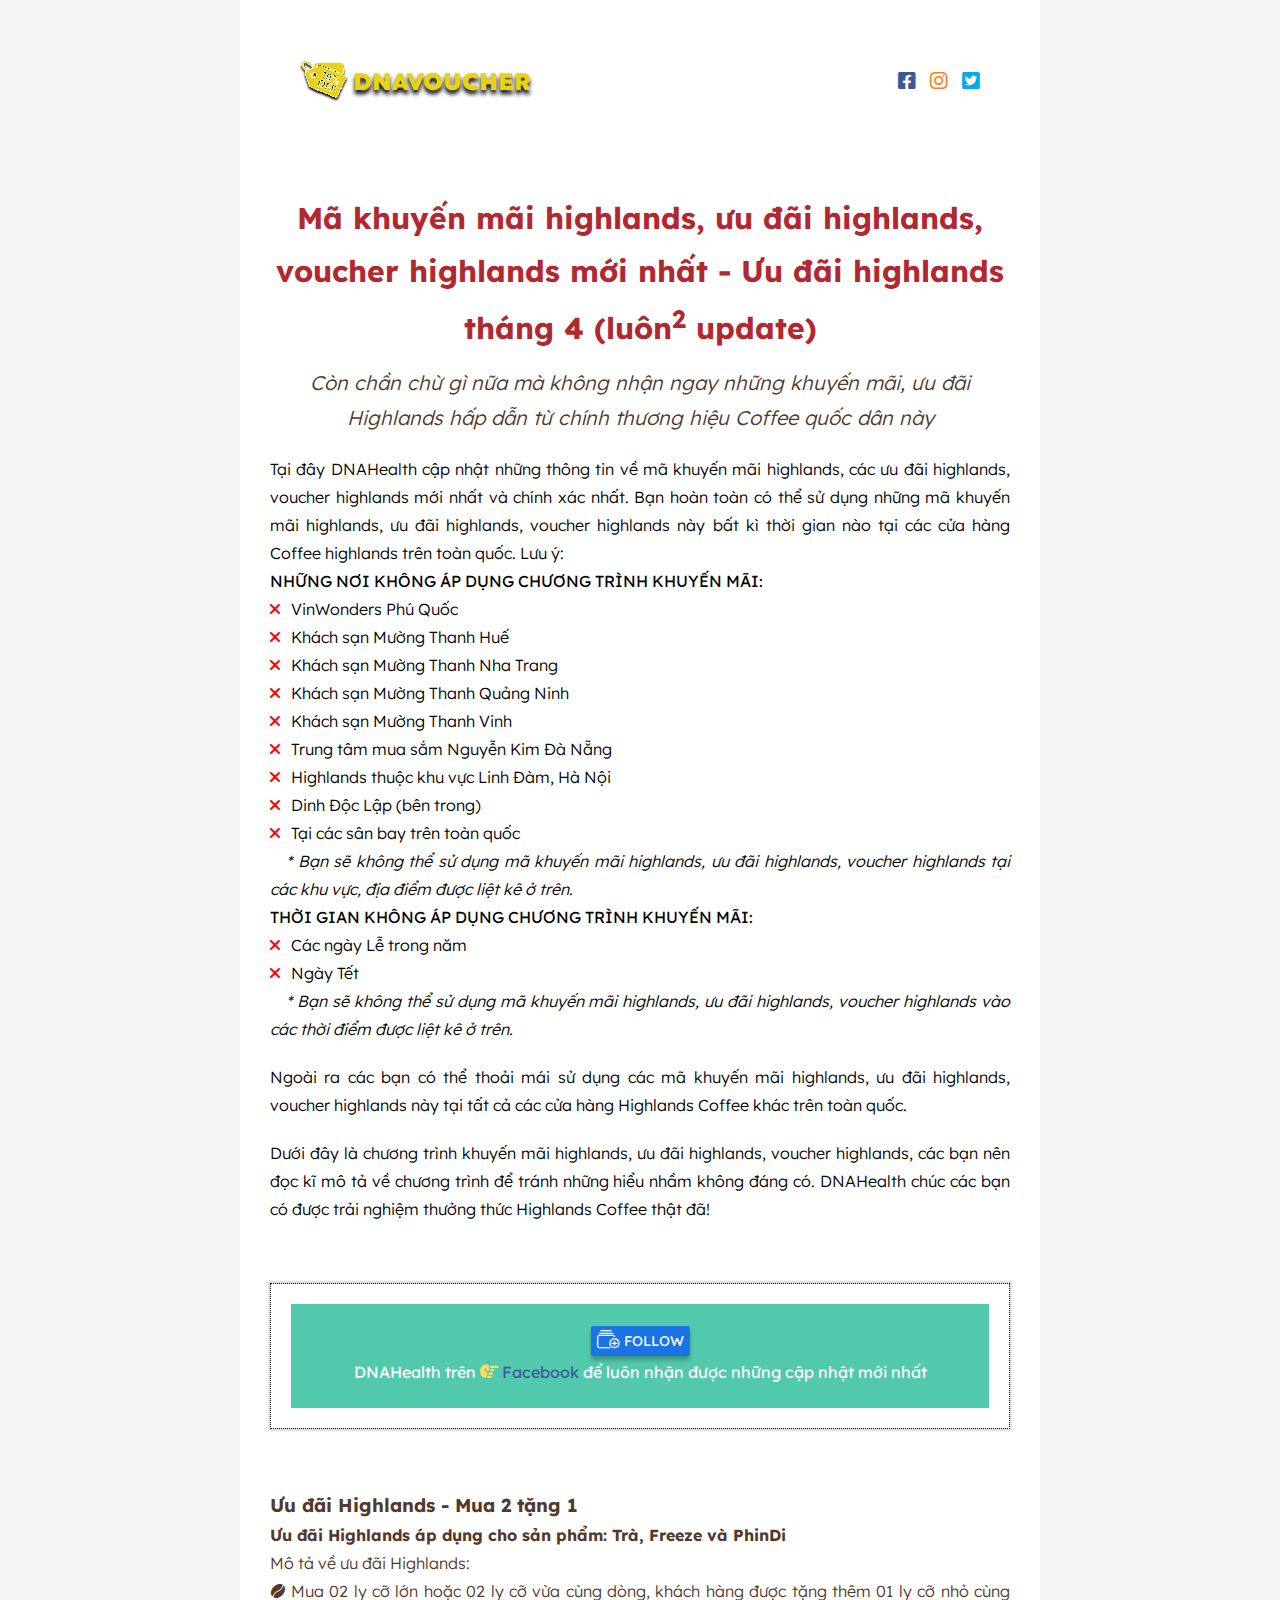
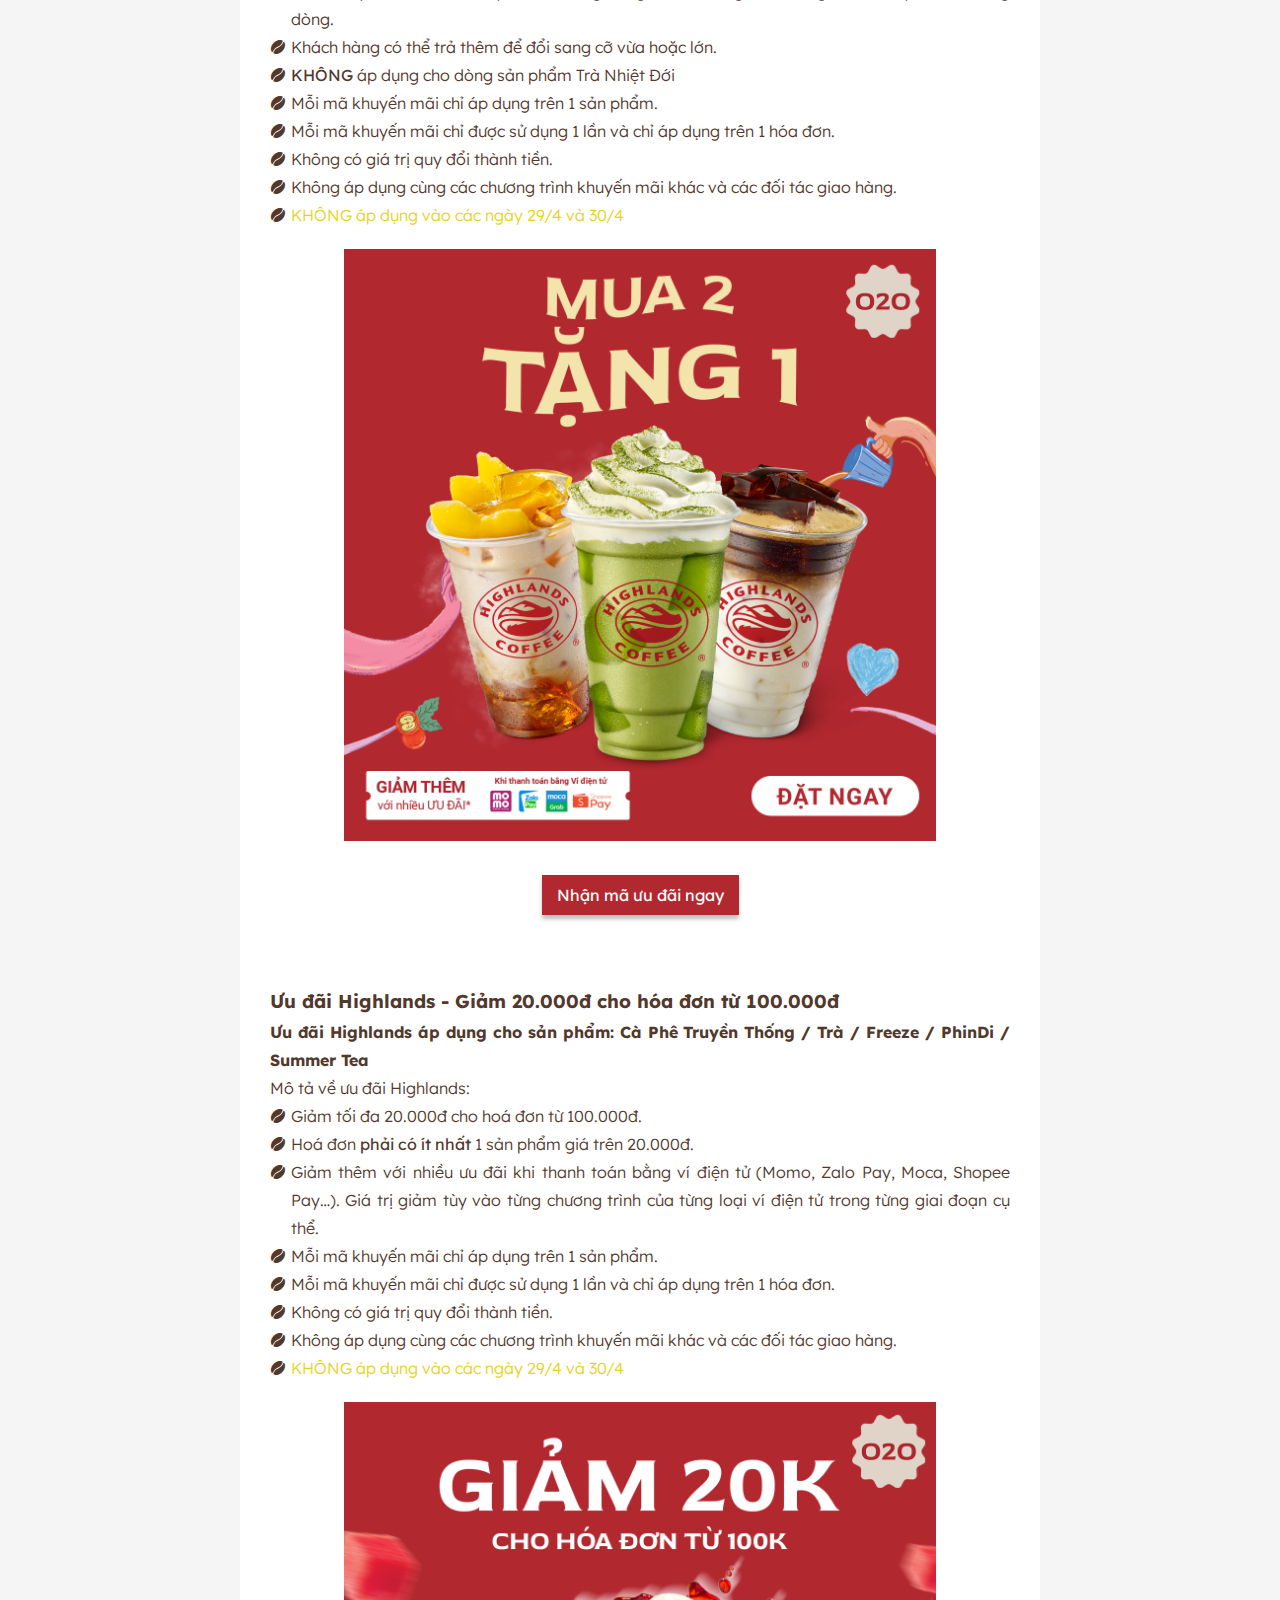
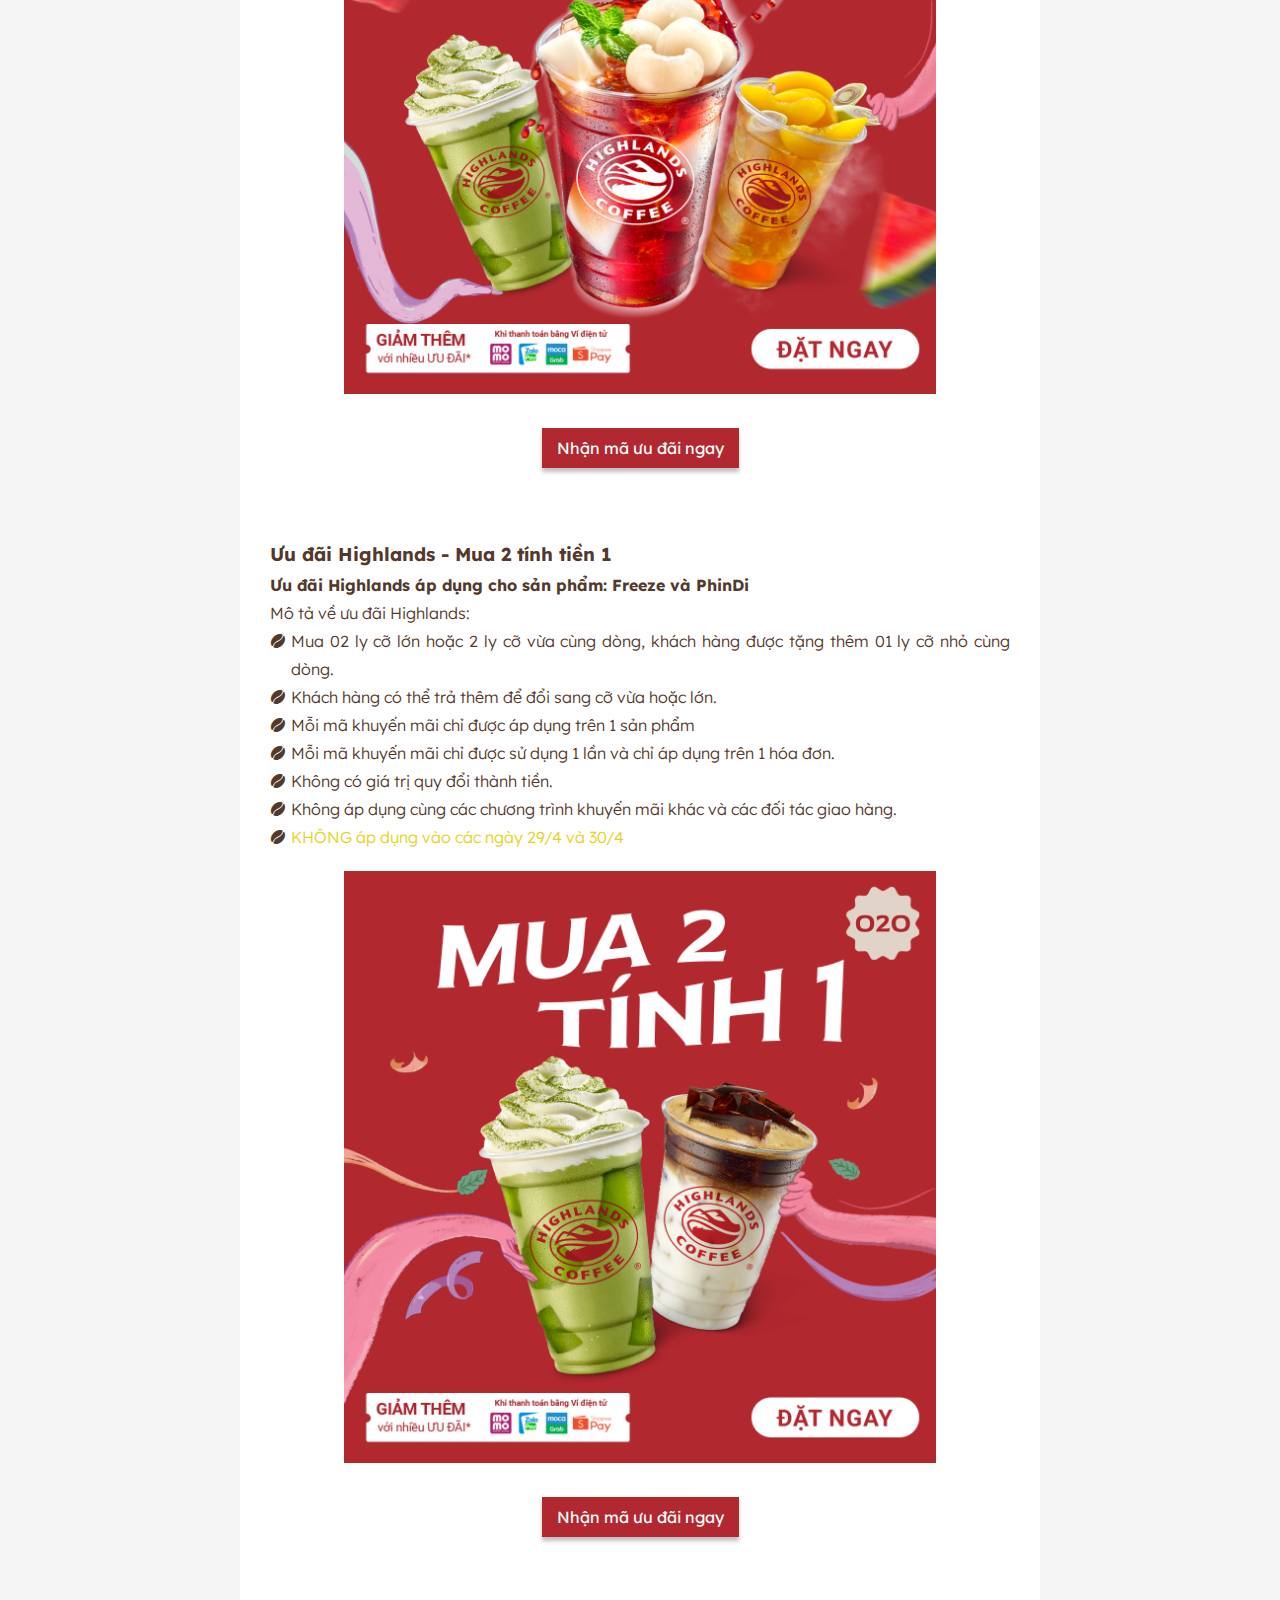
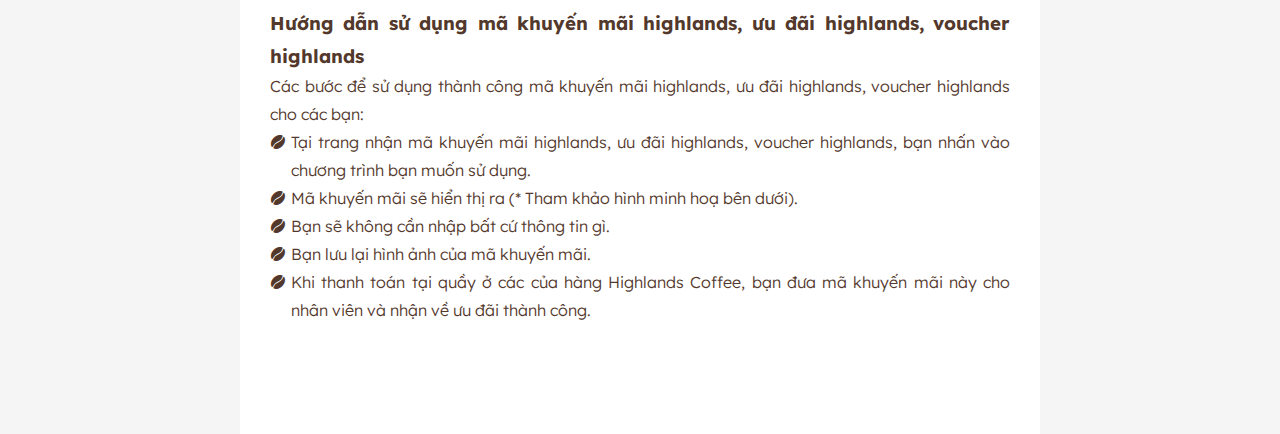
==== commit 9ee1e623: "Add kfc page" ====
--- a/index.html
+++ b/index.html
@@ -7,6 +7,7 @@
     <meta name="viewport" content="width=device-width, initial-scale=1.0">
     <meta name="description" content="Nhận ngay khuyến mãi, ưu đãi Highlands mới nhất, hấp dẫn nhất. Chương trình Ưu đãi Highlands tháng 4">
     <title>Mã khuyến mãi highlands, ưu đãi highlands, voucher highlands mới nhất - Ưu đãi highlands tháng 4</title>
+    <link rel="icon" type="images/svg+xml" href="images/title-logo.svg" />
     <link rel="preconnect" href="https://fonts.googleapis.com">
     <link rel="preconnect" href="https://fonts.gstatic.com" crossorigin>
     <link rel="stylesheet" href="font-awesome-pro-v6-6/css/all.css">
@@ -14,13 +15,41 @@
     <link rel="stylesheet" href="css/header/header.css">
     <link rel="stylesheet" href="css/main/main.css">
     <link rel="stylesheet" href="css/styles.css">
+    <script async src="https://www.googletagmanager.com/gtag/js?id=AW-11133573707"></script>
+    <script>
+        window.dataLayer = window.dataLayer || [];
+
+        function gtag() {
+            dataLayer.push(arguments);
+        }
+        gtag('js', new Date());
+        gtag('config', 'AW-11133573707');
+    </script>
+    <script async custom-element="amp-analytics" src="https://cdn.ampproject.org/v0/amp-analytics-0.1.js"></script>
 </head>
 
 <body>
+    <!-- Google tag (gtag.js) -->
+    <amp-analytics type="gtag" data-credentials="include">
+        <script type="application/json">
+            {
+                "vars": {
+                    "gtag_id": "AW-11133573707",
+                    "config": {
+                        "AW-11133573707": {
+                            "groups": "default"
+                        }
+                    }
+                },
+                "triggers": {}
+            }
+        </script>
+    </amp-analytics>
     <header id="header">
         <div class="logo">
             <a href="#">
-                <p><i class="fa-sharp fa-solid fa-dna"></i>DNAHEALTH</p>
+                <img src="images/coupon-logo.svg" alt="">
+                <p>DNAVOUCHER</p>
             </a>
         </div>
         <div class="social">
@@ -31,7 +60,7 @@
     </header>
     <main id="main">
         <div class="title">
-            <h1>Mã khuyến mãi highlands, ưu đãi highlands, voucher highlands mới nhất - Ưu đãi highlands tháng 4</h1>
+            <h1>Mã khuyến mãi highlands, ưu đãi highlands, voucher highlands mới nhất - Ưu đãi highlands tháng 4 (luôn<sup>2</sup> update)</h1>
             <h2>Còn chần chừ gì nữa mà không nhận ngay những khuyến mãi, ưu đãi Highlands hấp dẫn từ chính thương hiệu Coffee quốc dân này</h2>
         </div>
         <div class="opening">
@@ -59,7 +88,7 @@
             <br>
             <p>Ngoài ra các bạn có thể thoải mái sử dụng các mã khuyến mãi highlands, ưu đãi highlands, voucher highlands này tại tất cả các cửa hàng Highlands Coffee khác trên toàn quốc.</p>
             <br>
-            <p>Dưới đây là chương trình khuyến mãi highlands, ưu đãi highlands, voucher highlands, các bạn nên đọc kĩ mô tả về chương trình để tránh những hiểu nhầm không đánh có. DNAHealth chúc các bạn có được trải nghiệm thưởng thức Highlands Coffee thật
+            <p>Dưới đây là chương trình khuyến mãi highlands, ưu đãi highlands, voucher highlands, các bạn nên đọc kĩ mô tả về chương trình để tránh những hiểu nhầm không đáng có. DNAHealth chúc các bạn có được trải nghiệm thưởng thức Highlands Coffee thật
                 đã!
             </p>
         </div>
@@ -84,12 +113,12 @@
                     <li>Mỗi mã khuyến mãi chỉ được sử dụng 1 lần và chỉ áp dụng trên 1 hóa đơn.</li>
                     <li>Không có giá trị quy đổi thành tiền.</li>
                     <li>Không áp dụng cùng các chương trình khuyến mãi khác và các đối tác giao hàng.</li>
-                    <li><span style="color: #03C988;">KHÔNG áp dụng vào các ngày 29/4 và 30/4</span></li>
+                    <li><span style="color: #e6d219;">KHÔNG áp dụng vào các ngày 29/4 và 30/4</span></li>
                 </ul>
                 <div class="center-content">
                     <img src="images/uu-dai-highlands-mua02tang01.png" alt="mã khuyến mãi highlands, ưu đãi highlands, voucher highlands">
                     <div class="direct-btn">
-                        <a href="https://uudai4.highlandscoffee.com.vn/?utm_campaign=300_ADTC_MEDIA&utm_term=1411462&utm_content=pW3mFlRtgE4QfH8L8KG7qsVATu027vTEFnlsb8as5Xbhs57p&utm_id=accesstrade&utm_source=PAFFAT&utm_medium=DCPM&aff_sid=pW3mFlRtgE4QfH8L8KG7qsVATu027vTEFnlsb8as5Xbhs57p&atnct1=c8067ad1937f728f51288b3eb986afaa&atnct2=pW3mFlRtgE4QfH8L8KG7qsVATu027vTEFnlsb8as5Xbhs57p&atnct3=dsI1l000c2k00u93a">Nhận mã ưu đãi ngay</a>
+                        <a href="https://uudaihighland.netlify.app/transfer.html">Nhận mã ưu đãi ngay</a>
                     </div>
                 </div>
             </div>
@@ -105,12 +134,12 @@
                     <li>Mỗi mã khuyến mãi chỉ được sử dụng 1 lần và chỉ áp dụng trên 1 hóa đơn.</li>
                     <li>Không có giá trị quy đổi thành tiền.</li>
                     <li>Không áp dụng cùng các chương trình khuyến mãi khác và các đối tác giao hàng.</li>
-                    <li><span style="color: #03C988;">KHÔNG áp dụng vào các ngày 29/4 và 30/4</span></li>
+                    <li><span style="color: #e6d219;">KHÔNG áp dụng vào các ngày 29/4 và 30/4</span></li>
                 </ul>
                 <div class="center-content">
                     <img src="images/uu-dai-highlands-giam20ktren100k.png" alt="mã khuyến mãi highlands, ưu đãi highlands, voucher highlands">
                     <div class="direct-btn">
-                        <a href="https://uudai4.highlandscoffee.com.vn/?utm_campaign=300_ADTC_MEDIA&utm_term=1411462&utm_content=pW3mFlRtgE4QfH8L8KG7qsVATu027vTEFnlsb8as5Xbhs57p&utm_id=accesstrade&utm_source=PAFFAT&utm_medium=DCPM&aff_sid=pW3mFlRtgE4QfH8L8KG7qsVATu027vTEFnlsb8as5Xbhs57p&atnct1=c8067ad1937f728f51288b3eb986afaa&atnct2=pW3mFlRtgE4QfH8L8KG7qsVATu027vTEFnlsb8as5Xbhs57p&atnct3=dsI1l000c2k00u93a">Nhận mã ưu đãi ngay</a>
+                        <a href="https://uudaihighland.netlify.app/transfer.html">Nhận mã ưu đãi ngay</a>
                     </div>
                 </div>
             </div>
@@ -125,12 +154,12 @@
                     <li>Mỗi mã khuyến mãi chỉ được sử dụng 1 lần và chỉ áp dụng trên 1 hóa đơn.</li>
                     <li>Không có giá trị quy đổi thành tiền.</li>
                     <li>Không áp dụng cùng các chương trình khuyến mãi khác và các đối tác giao hàng.</li>
-                    <li><span style="color: #03C988;">KHÔNG áp dụng vào các ngày 29/4 và 30/4</span></li>
+                    <li><span style="color: #e6d219;">KHÔNG áp dụng vào các ngày 29/4 và 30/4</span></li>
                 </ul>
                 <div class="center-content">
                     <img src="images/uu-dai-highlands-mua02tinh01.png" alt="mã khuyến mãi highlands, ưu đãi highlands, voucher highlands">
                     <div class="direct-btn">
-                        <a href="https://uudai4.highlandscoffee.com.vn/?utm_campaign=300_ADTC_MEDIA&utm_term=1411462&utm_content=pW3mFlRtgE4QfH8L8KG7qsVATu027vTEFnlsb8as5Xbhs57p&utm_id=accesstrade&utm_source=PAFFAT&utm_medium=DCPM&aff_sid=pW3mFlRtgE4QfH8L8KG7qsVATu027vTEFnlsb8as5Xbhs57p&atnct1=c8067ad1937f728f51288b3eb986afaa&atnct2=pW3mFlRtgE4QfH8L8KG7qsVATu027vTEFnlsb8as5Xbhs57p&atnct3=dsI1l000c2k00u93a">Nhận mã ưu đãi ngay</a>
+                        <a href="https://uudaihighland.netlify.app/transfer.html">Nhận mã ưu đãi ngay</a>
                     </div>
                 </div>
             </div>
--- a/css/header/header.css
+++ b/css/header/header.css
@@ -20,11 +20,20 @@
 }
 #header .logo a {
   text-decoration: none;
-  color: #52c9ac;
+  color: #E7D216;
+  display: flex;
+  flex-direction: row;
+  justify-content: center;
+  align-items: center;
+}
+#header .logo a img {
+  width: 48px;
+  margin-right: 5px;
 }
 #header .logo a p {
   font-weight: 900;
   font-size: 24px;
+  text-shadow: 0px 4px 4px #000000;
 }
 @media only screen and (max-width: 300px) {
   #header .logo a p {
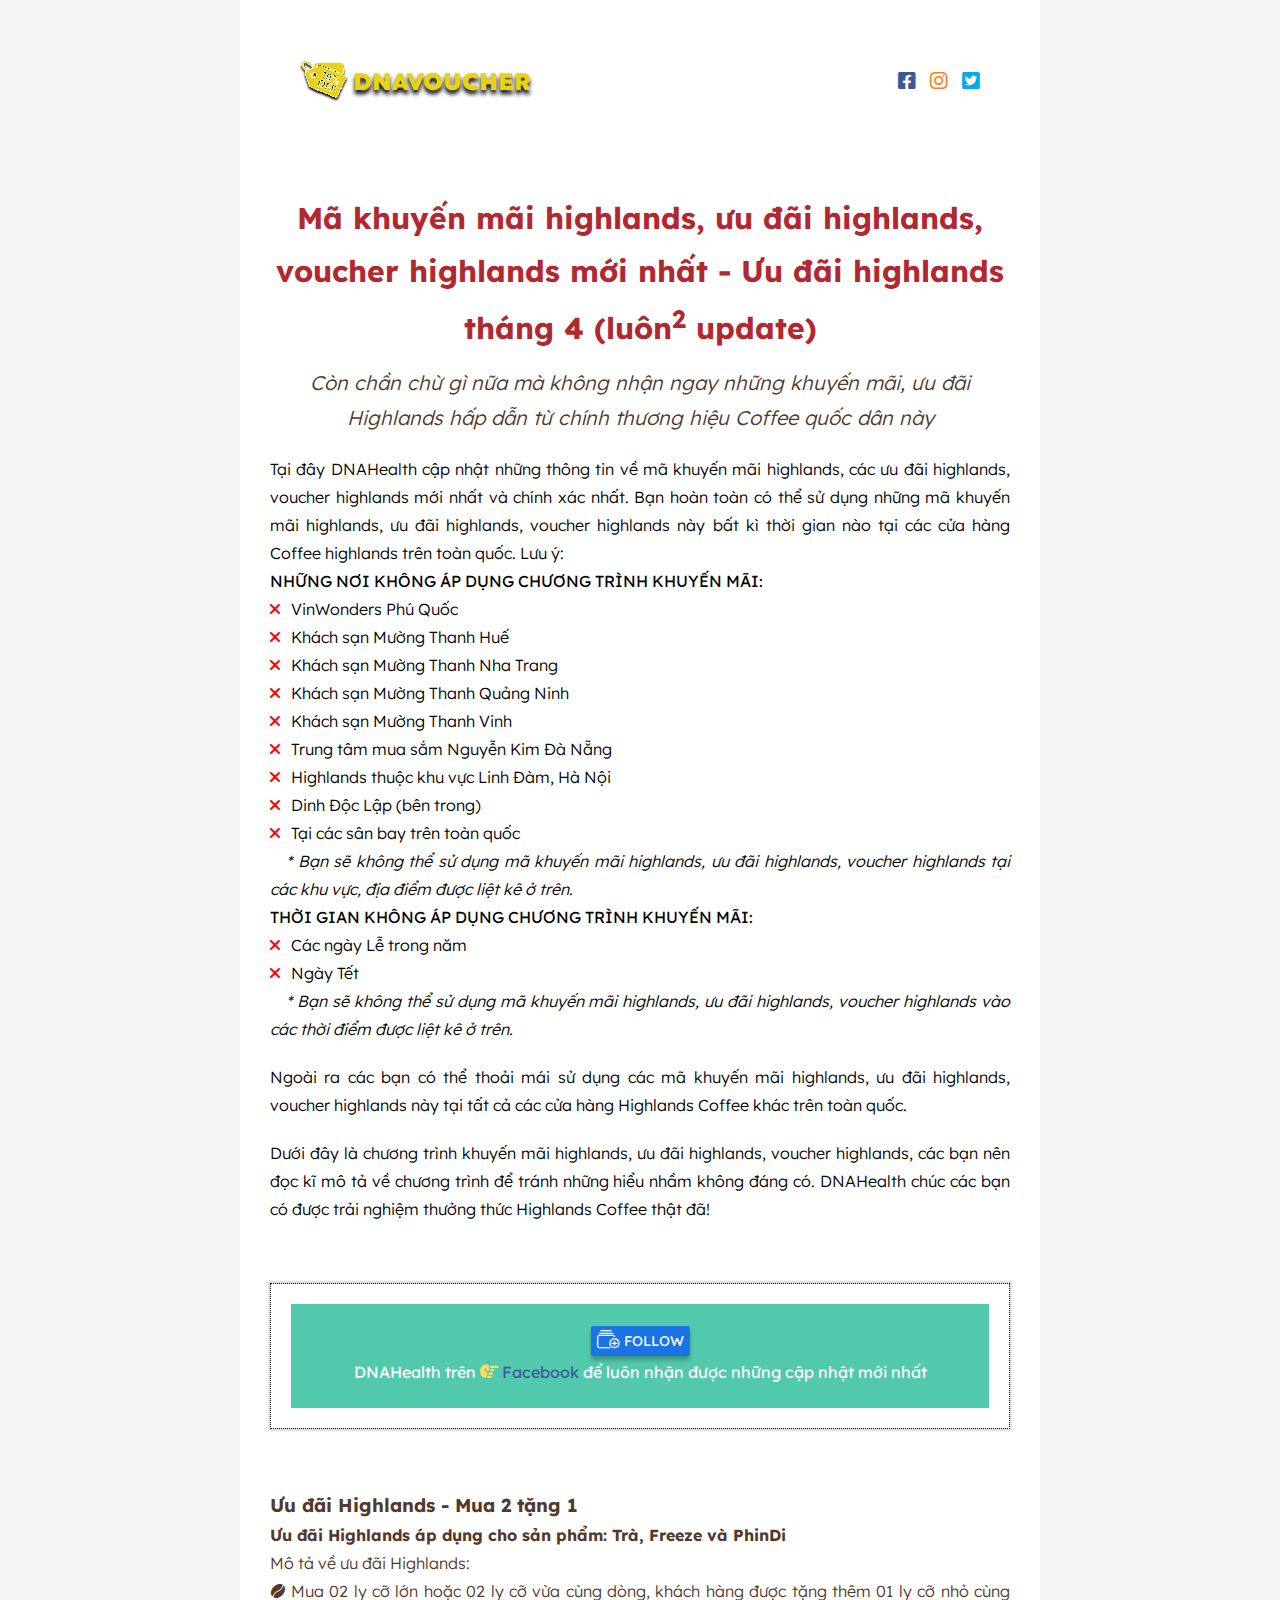
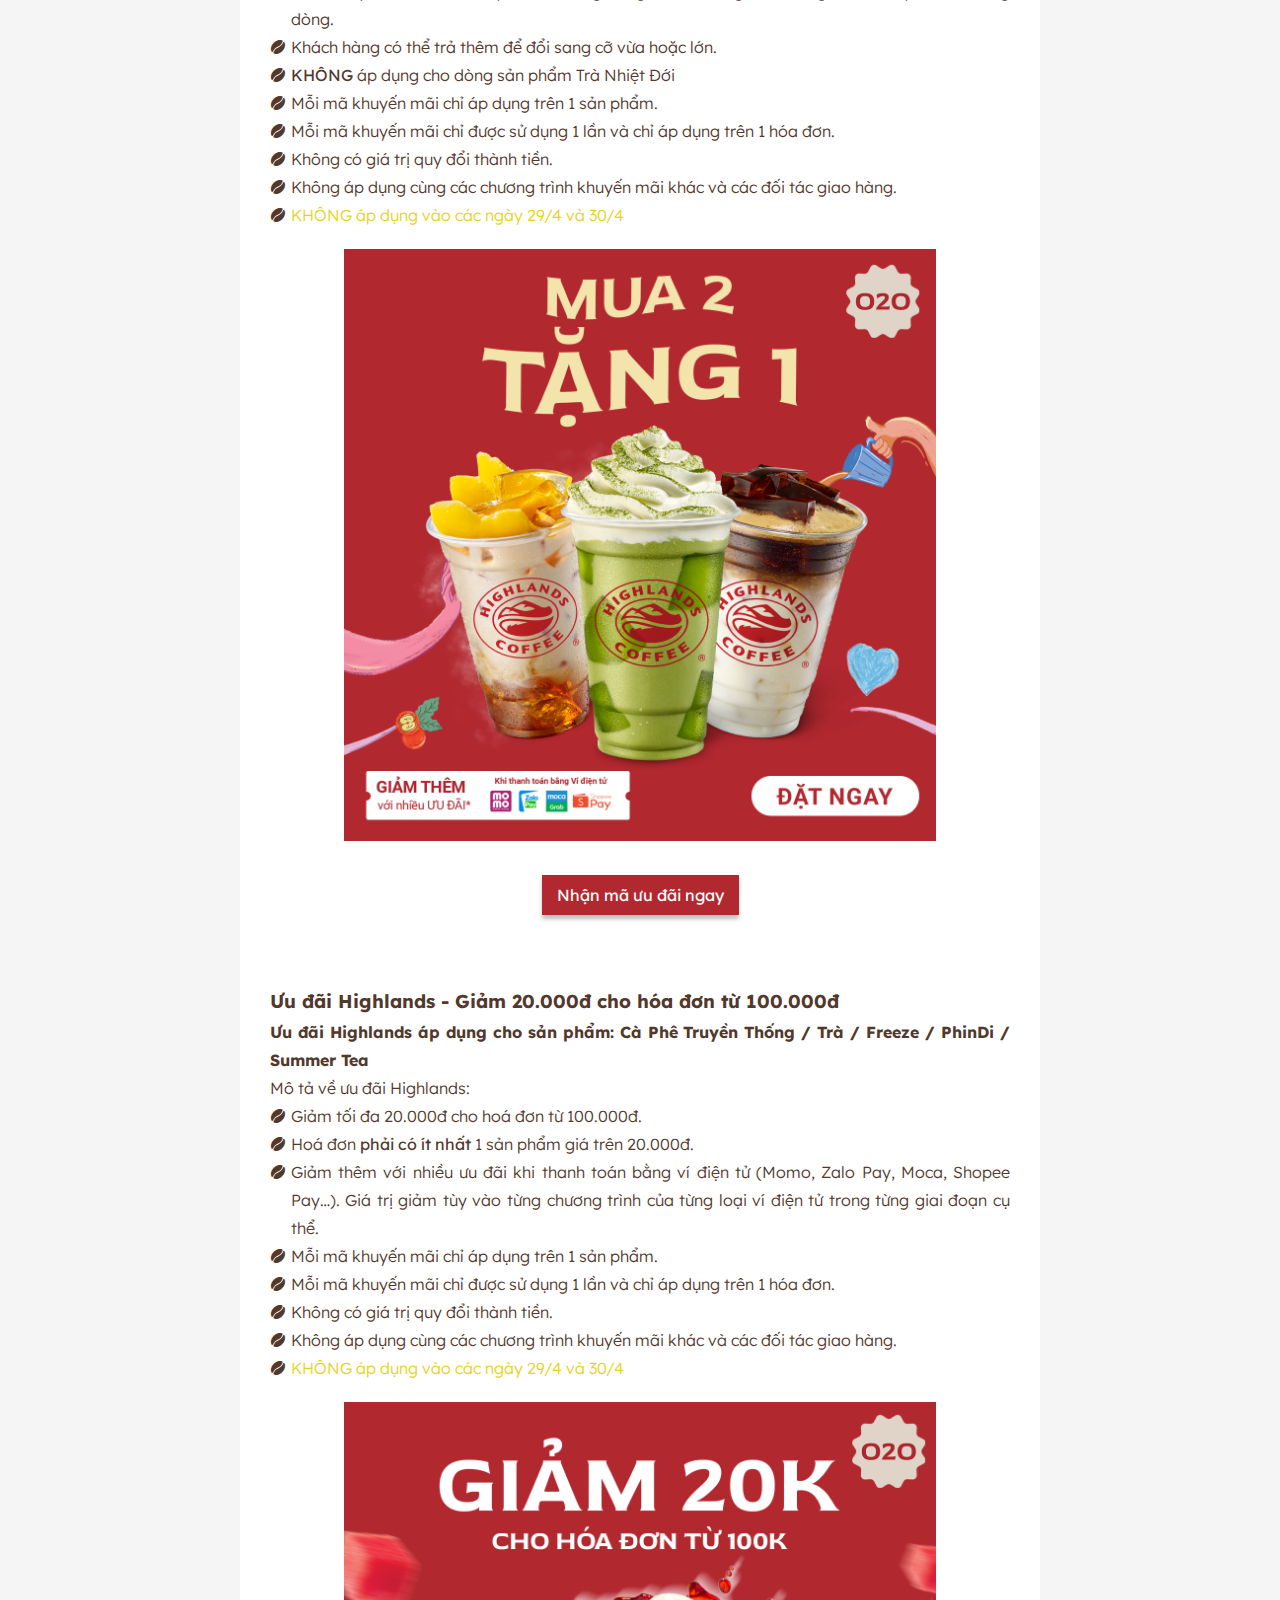
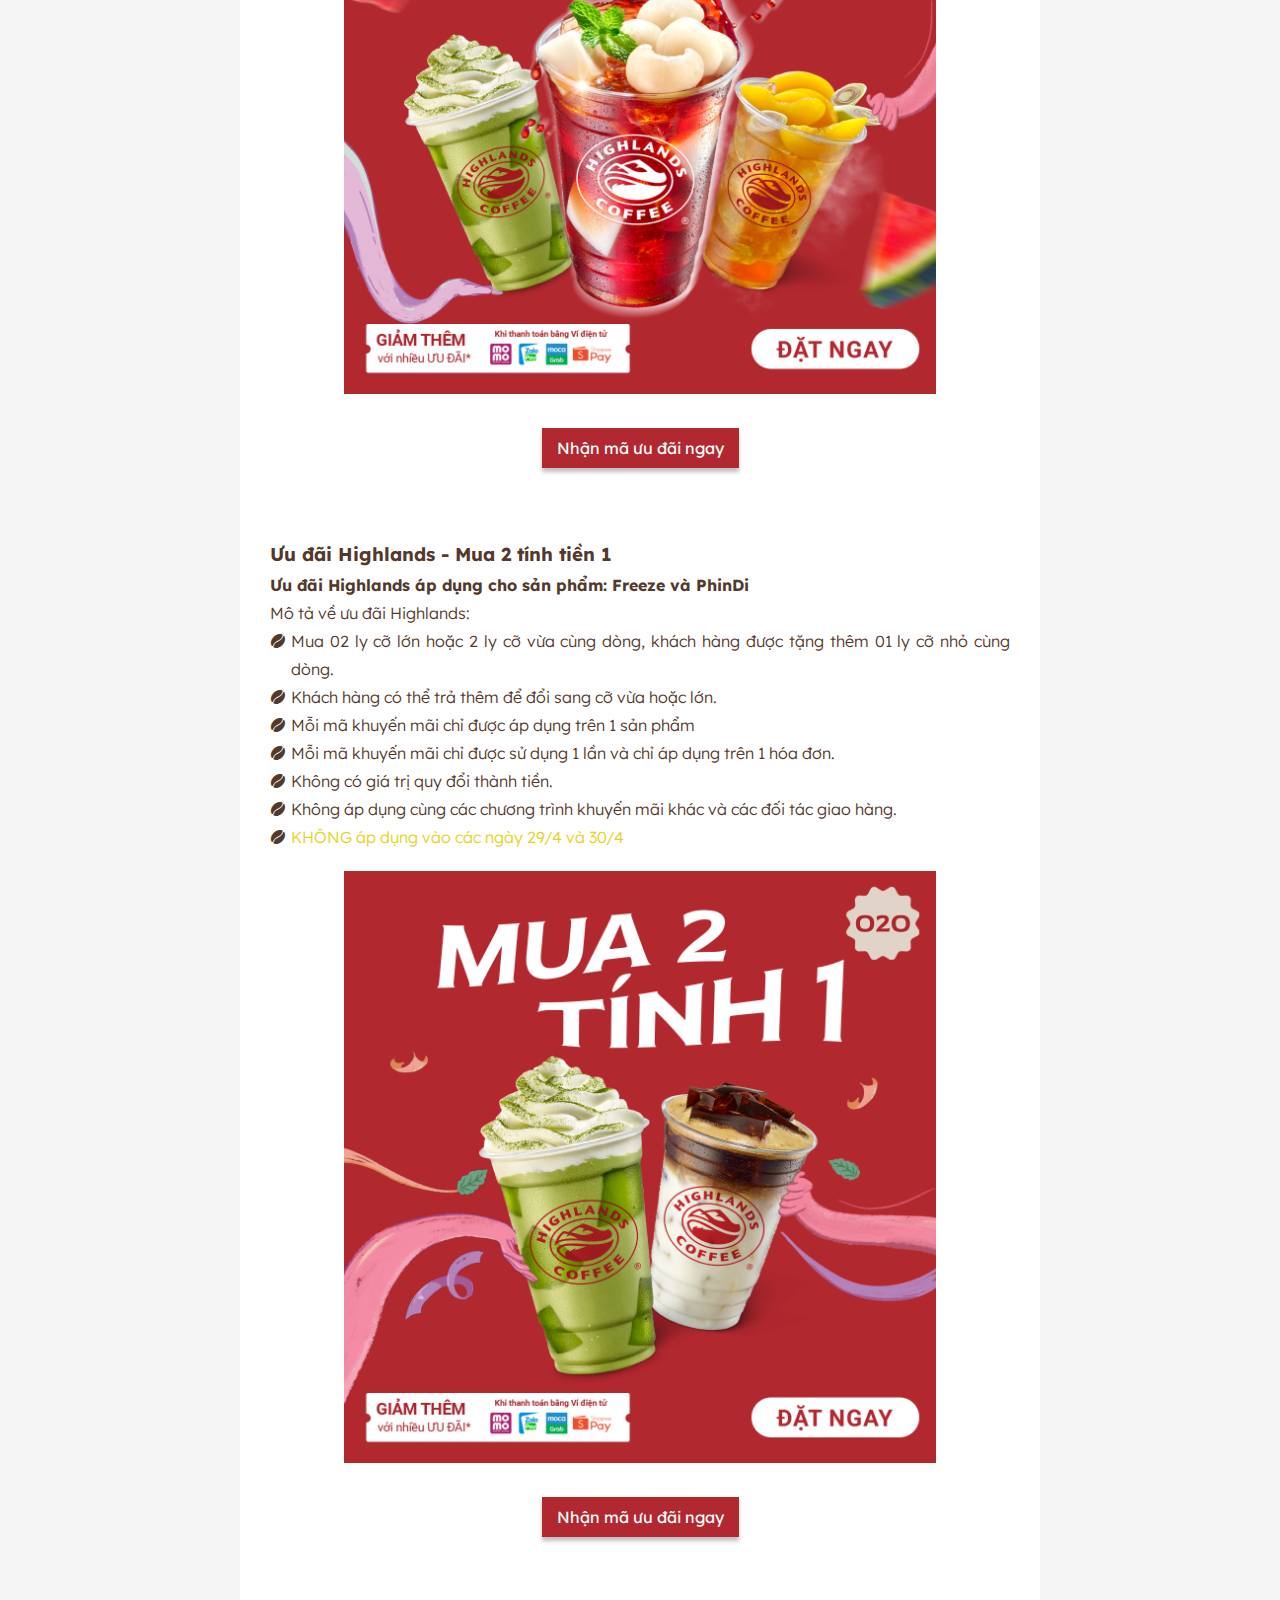
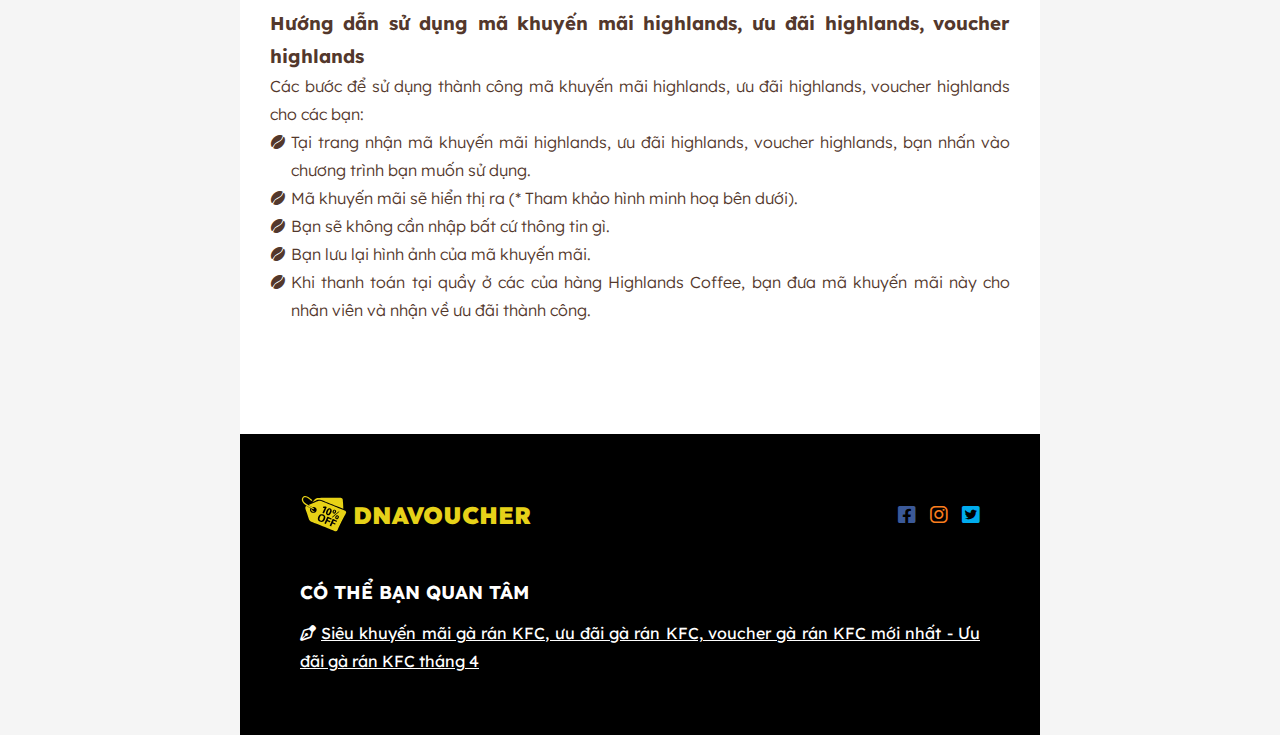
==== commit 93e2d71e: "Abc" ====
--- a/index.html
+++ b/index.html
@@ -14,6 +14,7 @@
     <link href="https://fonts.googleapis.com/css2?family=Lexend:wght@100;200;300;400;500;600;700;800;900&display=swap" rel="stylesheet">
     <link rel="stylesheet" href="css/header/header.css">
     <link rel="stylesheet" href="css/main/main.css">
+    <link rel="stylesheet" href="css/footer/footer.css">
     <link rel="stylesheet" href="css/styles.css">
     <script async src="https://www.googletagmanager.com/gtag/js?id=AW-11133573707"></script>
     <script>
@@ -176,6 +177,29 @@
             </div>
         </div>
     </main>
+    <footer id="footer">
+        <div class="above-footer">
+            <div class="logo">
+                <a href="/">
+                    <img src="images/coupon-logo.svg" alt="">
+                    <p>DNAVOUCHER</p>
+                </a>
+            </div>
+            <div class="social">
+                <a href="https://www.facebook.com/profile.php?id=100091424182809&sk=grid" target="_blank"><i class="fa-brands fa-square-facebook" style="color: #3b5998;"></i></a>
+                <i class="fa-brands fa-instagram" style="color: RGB(250,126,30);"></i>
+                <i class="fa-brands fa-square-twitter" style="color: #00acee;"></i>
+            </div>
+        </div>
+        <div class="under-footer">
+            <h3>CÓ THỂ BẠN QUAN TÂM</h3>
+            <div class="relative-post">
+                <p>
+                    <i class="fa-regular fa-pen-nib"></i><a href="https://uudaihighland.netlify.app/khuyen-mai-ga-ran-kfc-uu-dai-ga-ran-kfc-voucher-ga-ran-kfc">Siêu khuyến mãi gà rán KFC, ưu đãi gà rán KFC, voucher gà rán KFC mới nhất - Ưu đãi gà rán KFC tháng 4</a>
+                </p>
+            </div>
+        </div>
+    </footer>
 </body>
 
 </html>--- a/css/footer/footer.css
+++ b/css/footer/footer.css
@@ -0,0 +1,68 @@
+#footer {
+  background-color: #000;
+  padding: 60px;
+}
+@media only screen and (min-width: 800px) {
+  #footer {
+    width: 800px;
+    margin-left: auto;
+    margin-right: auto;
+  }
+}
+@media only screen and (max-width: 400px) {
+  #footer {
+    padding: 60px 20px;
+  }
+}
+#footer .above-footer {
+  display: flex;
+  flex-direction: row;
+  justify-content: space-between;
+  align-items: center;
+}
+#footer .above-footer .logo a {
+  text-decoration: none;
+  color: #e6d219;
+  display: flex;
+  flex-direction: row;
+  justify-content: center;
+  align-items: center;
+}
+#footer .above-footer .logo a img {
+  width: 48px;
+  margin-right: 5px;
+}
+#footer .above-footer .logo a p {
+  font-weight: 900;
+  font-size: 24px;
+}
+@media only screen and (max-width: 300px) {
+  #footer .above-footer .logo a p {
+    font-size: 18px;
+  }
+}
+#footer .above-footer .social i {
+  font-size: 20px;
+  margin-left: 10px;
+}
+@media only screen and (max-width: 300px) {
+  #footer .above-footer .social i {
+    margin-left: 2px;
+  }
+}
+#footer .under-footer {
+  margin-top: 40px;
+}
+#footer .under-footer h3 {
+  color: #fff;
+}
+#footer .under-footer p {
+  color: #fff;
+  margin-top: 10px;
+}
+#footer .under-footer p a {
+  margin-left: 5px;
+  color: #fff;
+}
+
+/*# sourceMappingURL=footer.css.map */
